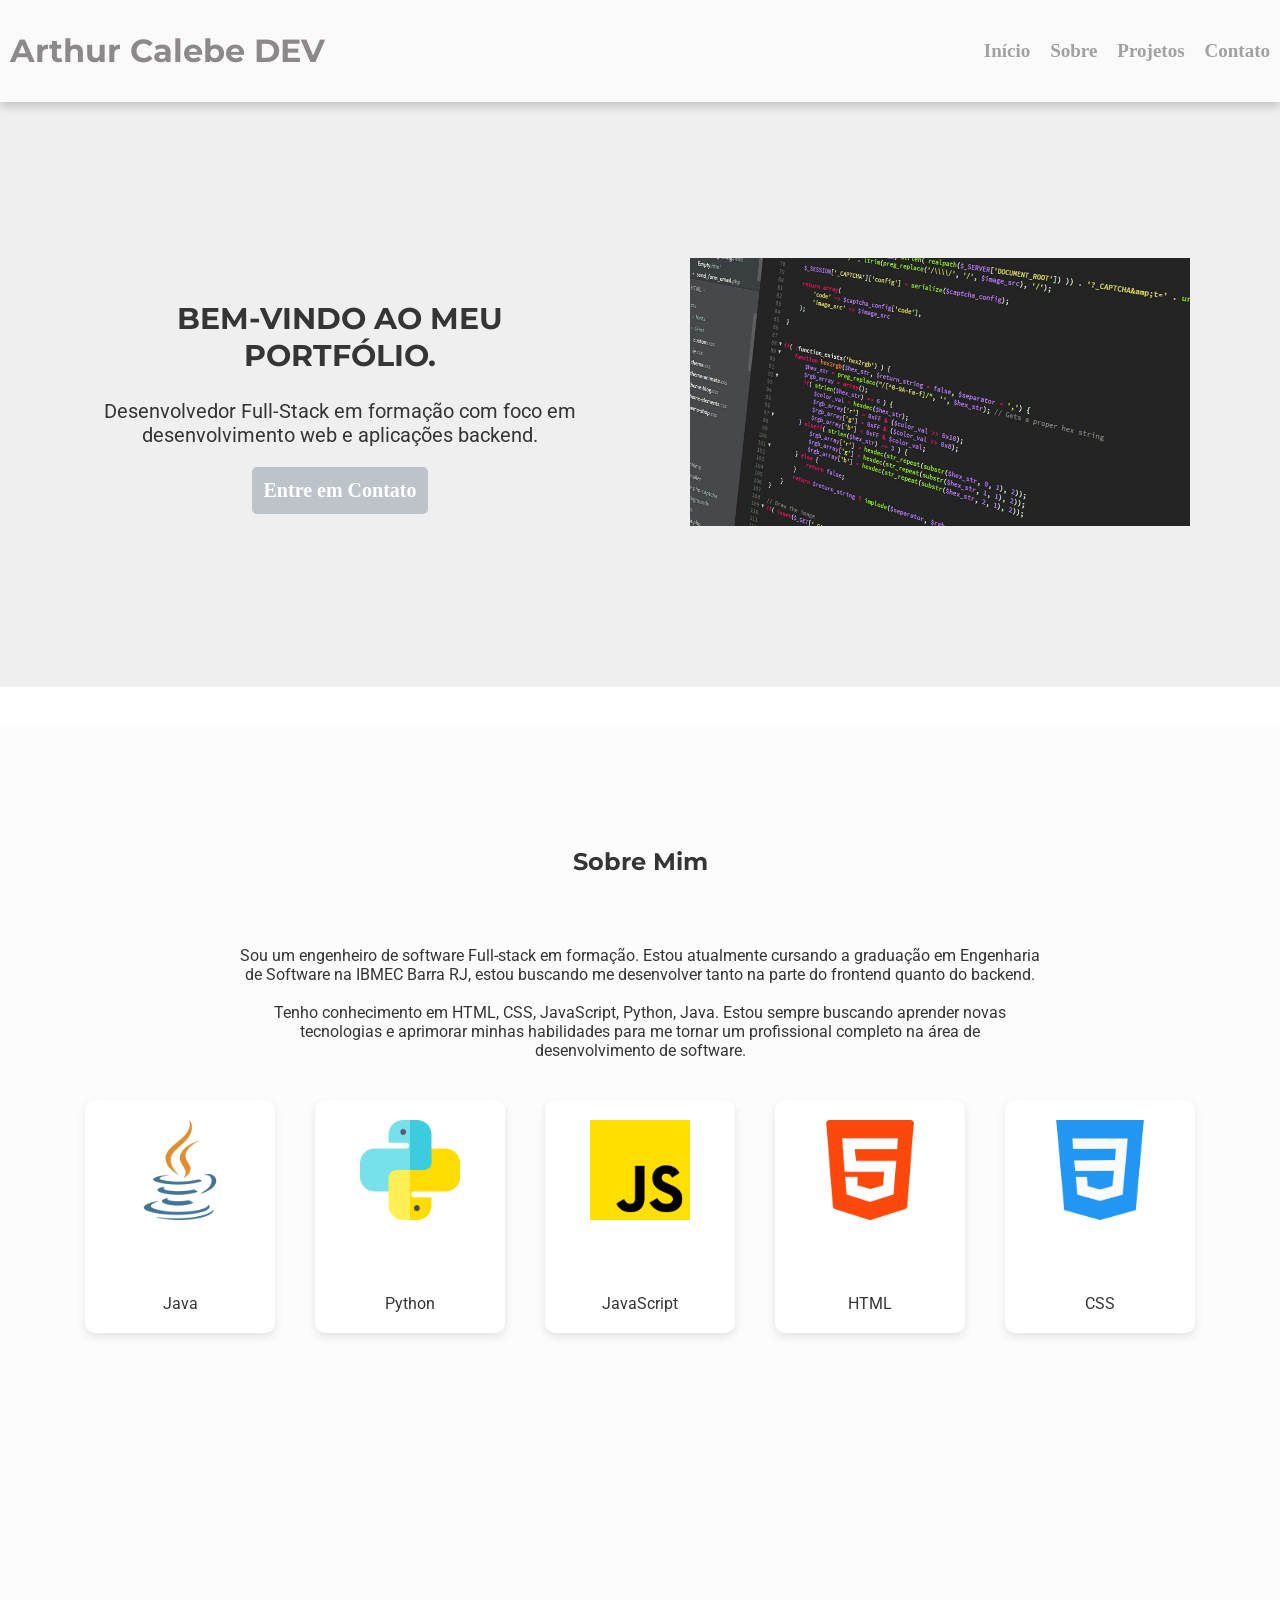
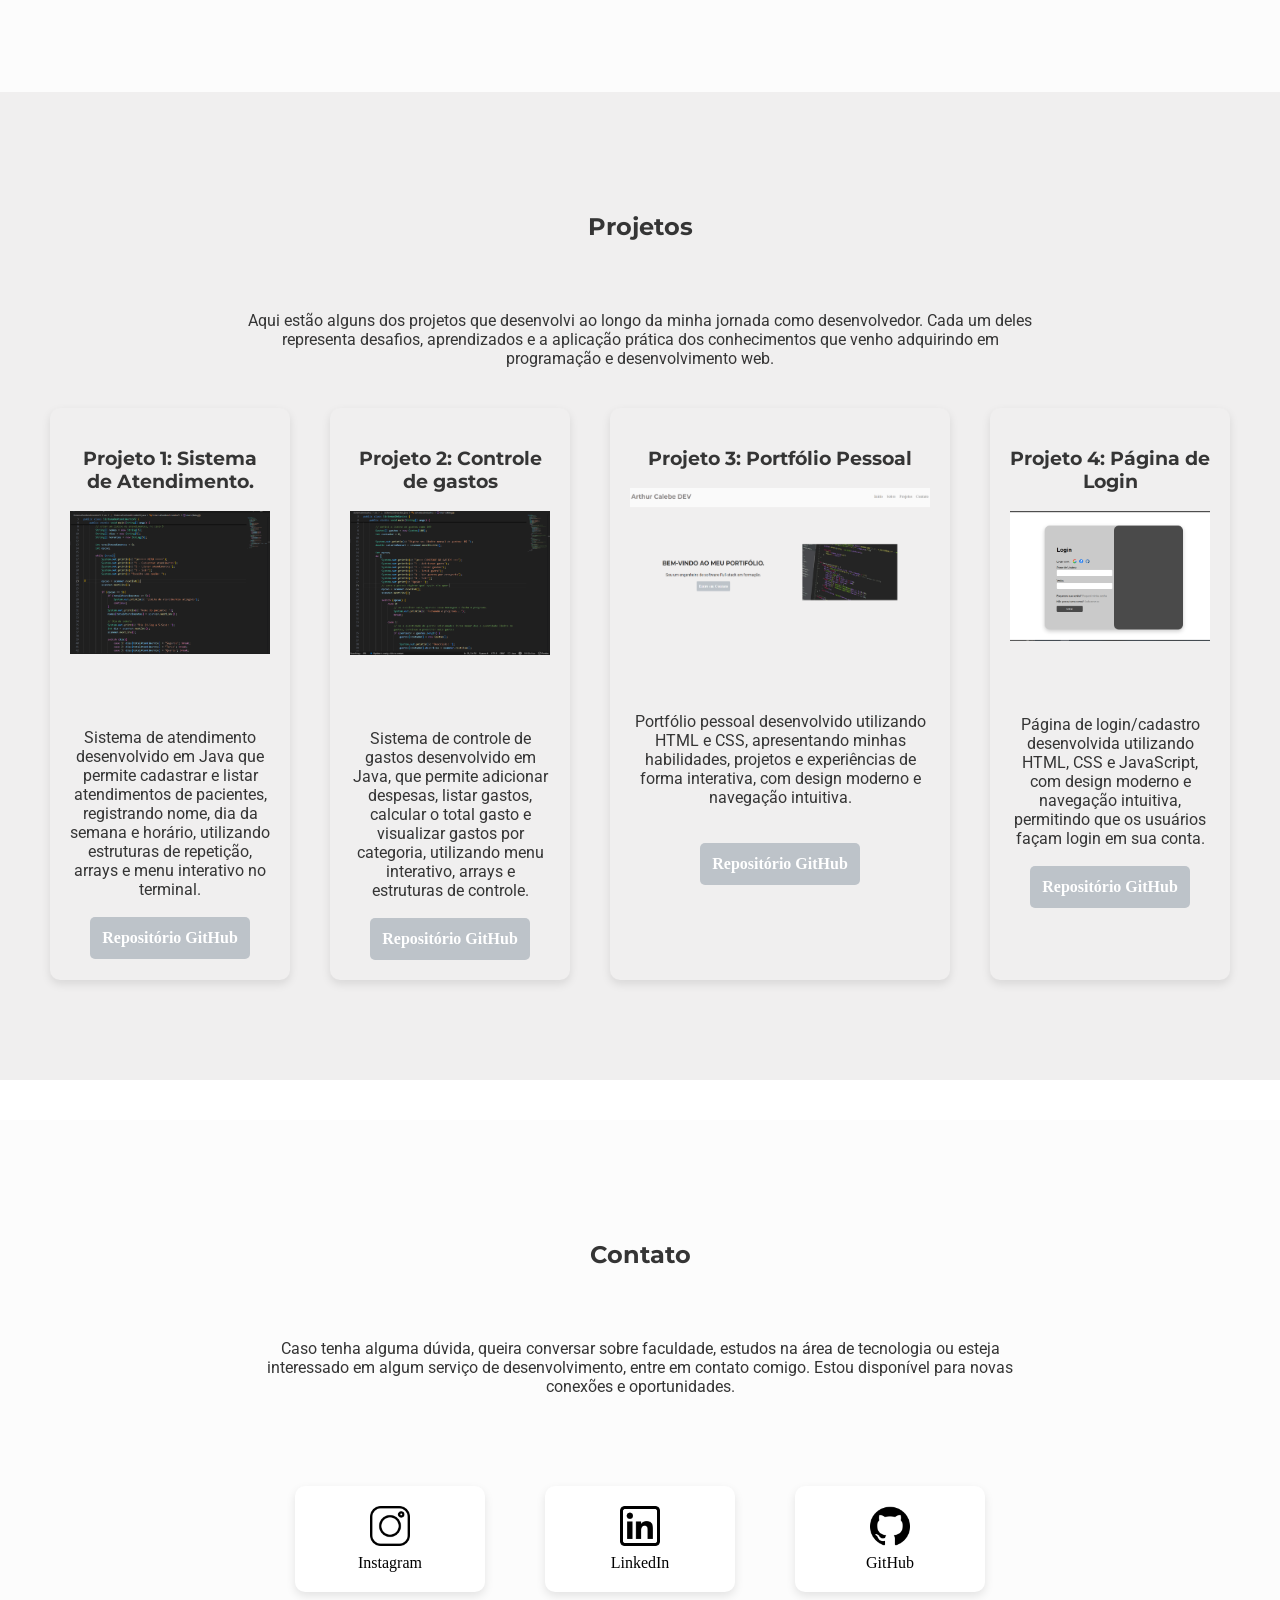
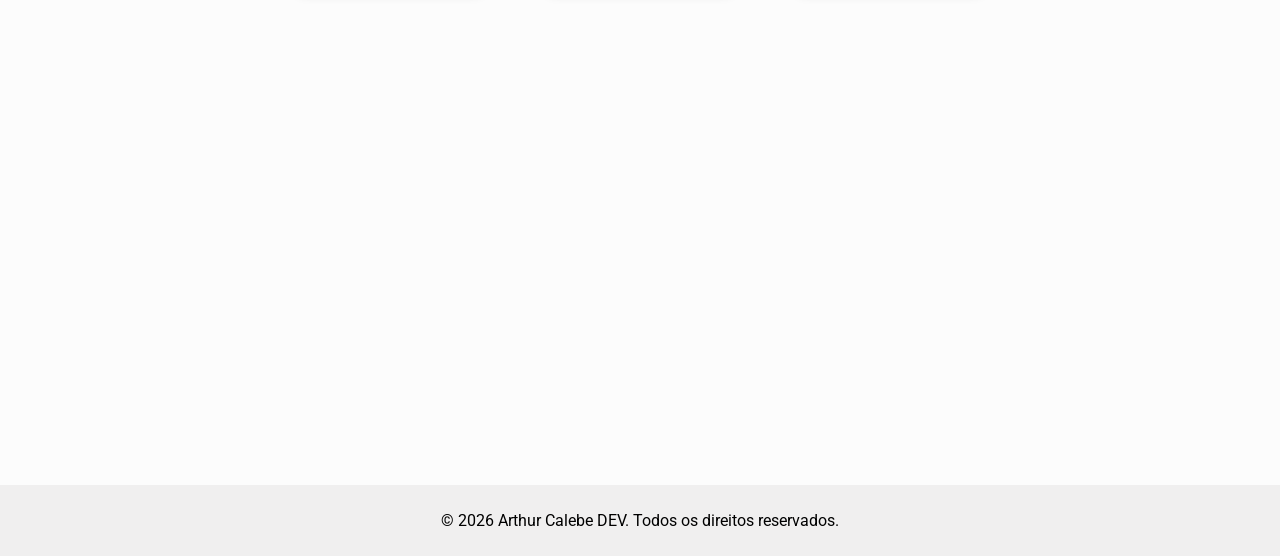
==== index.html @ b777a512 "Adicionando mais 1 projeto" ====
<!DOCTYPE html>
<html lang="pt-br">
<head>
    <meta charset="UTF-8">
    <meta name="viewport" content="width=device-width, initial-scale=1.0">
    <link rel="stylesheet" href="style.css">
    <title>Arthur Calebe DEV</title>
</head>
<body>
    
    <header>
        <h1>Arthur Calebe DEV</h1>
        <nav class="Links">
            <ul>
                <li><a href="#home">Início</a></li>
                <li><a href="#sobre">Sobre</a></li>
                <li><a href="#servicos">Projetos</a></li>
                <li><a href="#contato">Contato</a></li>
            </ul>
        </nav>
    </header>

    <section id="home">
        <div class="content">
            <h2>BEM-VINDO AO MEU PORTFÓLIO.</h2>
            <p>Desenvolvedor Full-Stack em formação com foco em desenvolvimento web e aplicações backend.</p>
            <a href="https://www.linkedin.com/in/arthur-calebe-a411b9319" class="btn" target="_blank">Entre em Contato</a>
        </div>

        <div class="img-home">
            <img src="img/pexels-pixabay-270348.jpg" alt="Alunos trabalhando em grupo de estudo" width="500">
        </div>
    </section>

    <section id="sobre">
        <h2>Sobre Mim</h2>
        <p>Sou um engenheiro de software Full-stack em formação. Estou atualmente cursando a graduação em Engenharia de Software na IBMEC Barra RJ, estou buscando me desenvolver tanto na parte do frontend quanto do backend.
            <br>
            <br>
            Tenho conhecimento em HTML, CSS, JavaScript, Python, Java. Estou sempre buscando aprender novas tecnologias e aprimorar minhas habilidades para me tornar um profissional completo na área de desenvolvimento de software.
        </p>
        <div class="tecnologias">
        <div class="Java">
            <img src="img/java.png" alt="Logo Java" width="100">
            <p>Java</p>
        </div>

        <div class="Python">
            <img src="img/python.png" alt="Logo Python" width="100">
            <p>Python</p>
        </div>

        <div class="JavaScript">
            <img src="img/js.png" alt="Logo JavaScript" width="100">
            <p>JavaScript</p>
        </div>

        <div class="html">
            <img src="img/html-5.png" alt="Logo HTML" width="100">
            <p>HTML</p>
        </div>

        <div class="css">
            <img src="img/css-3.png" alt="Logo CSS" width="100">
            <p>CSS</p>
        </div>
        </div>
    </section>

    <section id="servicos">
        <h2>Projetos</h2>
        <p>Aqui estão alguns dos projetos que desenvolvi ao longo da minha jornada como desenvolvedor. Cada um deles representa desafios, aprendizados e a aplicação prática dos conhecimentos que venho adquirindo em programação e desenvolvimento web.</p>
        <div id="projetos">

            <div class="atendimento">
                <h3>Projeto 1: Sistema de Atendimento.</h3>
                <img src="img/imgProjetos/SistemaDeAtendimentoV2.PNG" alt="Projeto 1" width="200">
                <p>Sistema de atendimento desenvolvido em Java que permite cadastrar e listar atendimentos de pacientes, registrando nome, dia da semana e horário, utilizando estruturas de repetição, arrays e menu interativo no terminal.</p>
                    <br>
                <a href="https://github.com/Arthur-Calebe/SistemaDeAtendimentoV2" class="btn" target="_blank">Repositório GitHub</a>
            </div>

            <div class="gerenciamento">
                <h3>Projeto 2: Controle de gastos</h3>
                <img src="img/imgProjetos/ControleDeGastos.PNG" alt="Projeto 2" width="200">
                <p>Sistema de controle de gastos desenvolvido em Java, que permite adicionar despesas, listar gastos, calcular o total gasto e visualizar gastos por categoria, utilizando menu interativo, arrays e estruturas de controle.</p>
                    <br>
                <a href="https://github.com/Arthur-Calebe/Sistema-de-Gastos" class="btn" target="_blank">Repositório GitHub</a>
            </div>

            <div class="portifolio">
                <h3>Projeto 3: Portfólio Pessoal</h3>
                <img src="img/imgProjetos/Portifolioimg.PNG" alt="Projeto 3" width="300" height="150">
                <br>
                <p>Portfólio pessoal desenvolvido utilizando HTML e CSS, apresentando minhas habilidades, projetos e experiências de forma interativa, com design moderno e navegação intuitiva.</p>
                    <br>
                    <br>
                <a href="https://github.com/Arthur-Calebe/Landingpage" class="btn" target="_blank">Repositório GitHub</a>
            </div>

            <div class="páginaLogin">
                <h3>Projeto 4: Página de Login</h3>
                <img src="img/imgProjetos/ProjetoLogin.PNG" alt="Projeto 4" width="200">
                <p>Página de login/cadastro desenvolvida utilizando HTML, CSS e JavaScript, com design moderno e navegação intuitiva, permitindo que os usuários façam login em sua conta.</p>
                    <br>
                <a href="https://github.com/Arthur-Calebe/TelaDeLogin" class="btn" target="_blank">Repositório GitHub</a>
            </div>
        </div>
    </section>

    <section id="contato">
        <h2>Contato</h2>
        <p>Caso tenha alguma dúvida, queira conversar sobre faculdade, estudos na área de tecnologia ou esteja interessado em algum serviço de desenvolvimento, entre em contato comigo. Estou disponível para novas conexões e oportunidades.</p>
        <div class="redes">
            <div class="caixa-insta">
                <a class="instagram" href="https://www.instagram.com/arthurcalebe__" target="_blank">
                <img src="img/instagram (1).png" alt="Instagram" width="40">
                <span>Instagram</span>
                </a>
            </div>
            <div class="caixa-linkedin">
                <a class="linkedin" href="https://www.linkedin.com/in/arthur-calebe-a411b9319" target="_blank">
                <img src="img/linkedin.png" alt="LinkedIn" width="40">
                <span>LinkedIn</span>
                </a>
            </div>
            <div class="caixa-github">
                <a class="github" href="https://www.github.com/arthur-calebe" target="_blank">
                <img src="img/github (1).png" alt="GitHub" width="40">
                <span>GitHub</span>
                </a>
            </div>
        </div>
    </section>

    <footer>
    <p>&copy; 2026 Arthur Calebe DEV. Todos os direitos reservados.</p>
    </footer>
</body>
</html>
---- style.css ----
@import url('https://fonts.googleapis.com/css2?family=Poetsen+One&family=Rakkas&family=Roboto:ital,wght@0,100..900;1,100..900&display=swap');

@import url('https://fonts.googleapis.com/css2?family=Montserrat:ital,wght@0,100..900;1,100..900&family=Poetsen+One&family=Rakkas&family=Roboto:ital,wght@0,100..900;1,100..900&display=swap');

h1, h2, h3 {
    font-family: 'Montserrat', sans-serif;
}

p {
    font-family: 'Roboto', sans-serif;
}

body{
    margin: 0px;
}

html{
scroll-behavior: smooth; /*faz com que sempre q você clique no link do nav a tela te leve de forma suave para a area*/
}

header{
    color: #8d8989;
    padding: 10px;
    background-color: rgb(250, 250, 250);

    display: flex;
    align-items: center;
    justify-content: space-between; /*Para deixar lado a lado*/
    box-shadow: 0px 4px 10px rgba(0,0,0,0.2);/*Sombra*/

    position: sticky; /* faz o header ficar "grudado" no topo*/
    top: 0; /*definir que ele fique colado no topo*/
    z-index: 1000;/*Garantir que ele fique por cima das outras coisas*/
}

.Links ul{
    list-style: none;
    display: flex;
    gap: 20px;
    
}

.Links a{
    text-decoration: none;
    color: #a1a1a1;
    font-weight: bold;
    font-size: 19px;
}

#home{
    font-size: 20px;
    color: #353535;
    background-color: #f0efef;
    padding-top: 5px;
    display: flex;
    flex-wrap: nowrap;
    text-align: center;
    justify-content: center;
    align-items: center;
    gap: 100px;
    min-height: 65vh;

    padding: 0 80px;
}

.content {
    max-width: 500px;
}

.btn{
    display: inline-block;
    background-color: #bdc3c9;
    color: white;
    padding: 12px;
    text-decoration: none;
    border-radius: 5px;
    font-weight: bold;
    
}

#sobre{
    color: #353535;
    justify-content: space-between;
    background-color: #fcfcfc;
    text-align: center;
    justify-content: center;
    align-items: center;
    margin-top: 40px;
    gap: 80px;
    padding: 100px 80px;
    min-height: 85vh;
}

#sobre p {
    max-width: 800px;
    margin: 0 auto;   /* centraliza o bloco */
    text-align: center;
    margin-top: 70px;
}

#servicos{
    color: #353535;
    justify-content: space-between;
    background-color: #f0efef;
    text-align: center;
    justify-content: center;
    align-items: center;
    gap: 80px;
    padding: 100px 80px;
    min-height: 85vh;
}

#servicos p {
    max-width: 800px;
    margin: 0 auto;   /* centraliza o bloco */
    text-align: center;
    margin-top: 70px;
}

#contato{
    color: #353535;
    justify-content: space-between;
    background-color: #fcfcfc;
    padding-top: 5px;
    margin-top: 40px;
    text-align: center;
    justify-content: center;
    align-items: center;
    gap: 80px;
    padding: 100px 80px;
    min-height: 85vh;
}

#contato p{
    max-width: 800px;
    margin: 0 auto;   /* centraliza o bloco */
    text-align: center;
    margin-top: 70px;
}

.redes{
    display: flex;
    gap: 60px;
    justify-content: center;
}

.redes a {
    display: flex;
    flex-direction: column;
    align-items: center;

    text-decoration: none;
    color: black;
}

.redes img{
    margin-bottom: 8px;
}

.caixa-insta, .caixa-linkedin, .caixa-github {
    background-color: white;
    padding: 20px;
    width: 150px;
    text-align: center;
    margin-top: 90px;
    border-radius: 10px;
    box-shadow: 0 4px 10px rgba(0,0,0,0.1);
}

.tecnologias{
    display: flex;
    justify-content: center;
    gap: 40px;
    flex-wrap: wrap;
    margin-top: 40px;
}

.Java, .css, .html, .Python, .JavaScript{
    background-color: white;
    padding: 20px;
    width: 150px;
    text-align: center;
    border-radius: 10px;
    box-shadow: 0 4px 10px rgba(0,0,0,0.1);
    transition: transform 0.3s ease, box-shadow 0.3s ease;
}

#projetos{
    display: flex;
    justify-content: center;
    gap: 40px;
    margin-top: 40px;
}

.gerenciamento, .portifolio, .atendimento, .páginaLogin{
    width: 350px;
    background: #f0efef;
    padding: 20px;
    border-radius: 10px;
    box-shadow: 0px 4px 10px rgba(0,0,0,0.1);
    text-align: center;
    transition: transform 0.3s ease, box-shadow 0.3s ease;
}

footer{
    background-color: #f0efef;
    text-align: center;
    padding-top: 10px;
    padding-bottom: 10px;
}

.atendimento:hover, .gerenciamento:hover, .portifolio:hover, .páginaLogin:hover{
    background-color: white;
    box-shadow: 0px 4px 10px rgba(0,0,0,0.5);
    transform: translateY(-10px);
}

.Java:hover, .css:hover, .html:hover, .Python:hover, .JavaScript:hover, .caixa-linkedin:hover, .caixa-github:hover{
    background-color: #ebebeb;
    box-shadow: 0px 4px 10px rgba(0,0,0,0.5);
    transform: translateY(-10px);
}

.caixa-insta:hover, .caixa-wpp:hover{
    background-color: #e4e4e4;
    box-shadow: 0px 4px 10px rgba(0,0,0,0.5);
}

.btn:hover{
    background-color: #353535;
    box-shadow: 0px 4px 10px rgba(0,0,0,0.5);
}

.Links a:hover{
    color: #353535;
}

.img-home:hover{
    box-shadow: 0px 4px 10px rgba(0,0,0,0.5);
}

/* RESPONSIVIDADE */
@media (max-width: 768px) {

    #home{
        flex-direction: column;
        gap: 40px;
        text-align: center;
        padding: 40px 20px;
        align-items: center;
    }

    .img-home{
        display: flex;
        justify-content: center;
    }

    .img-home img {
        width: 100%;
        max-width: 350px;
        height: auto;
    }

    #projetos{
        flex-direction: column;
        align-items: center;
    }

    .redes{
        flex-direction: column;
        align-items: center;
    }

    header{
        flex-direction: column;
        gap: 10px;
    }

}
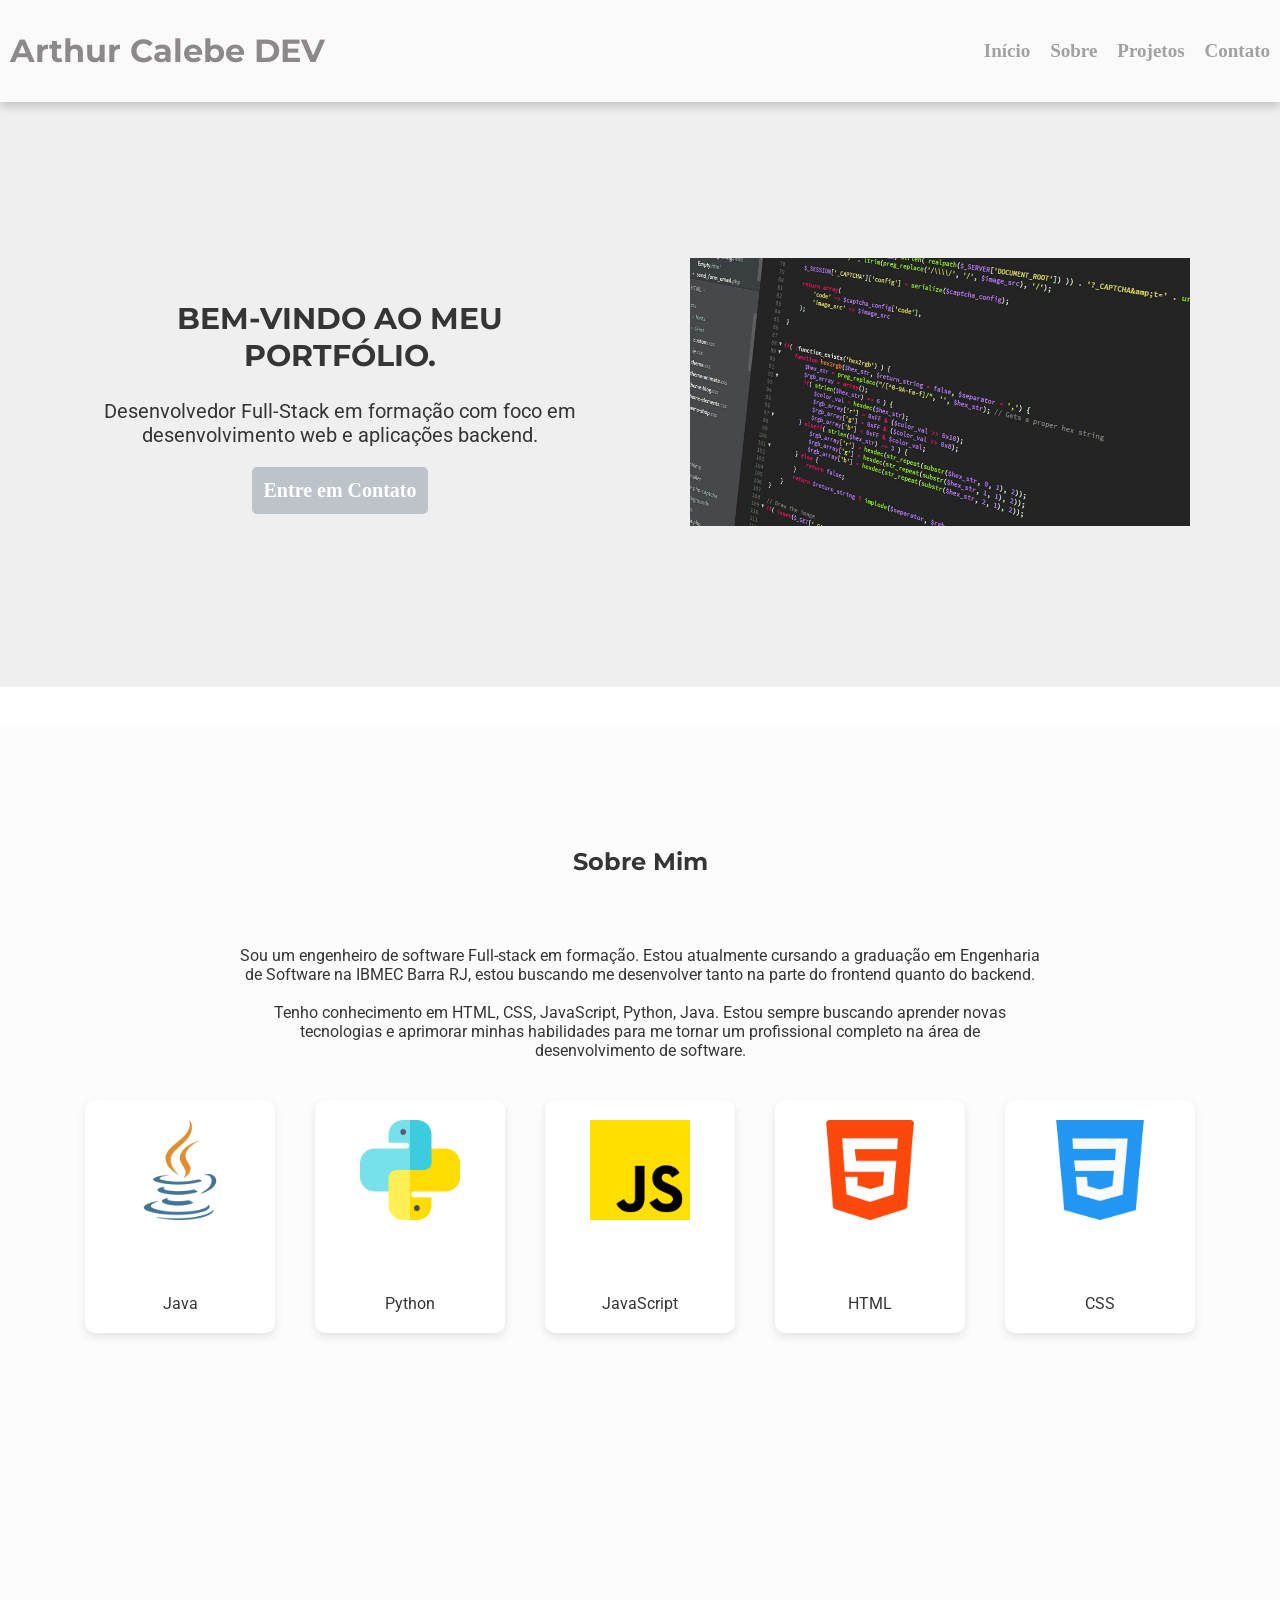
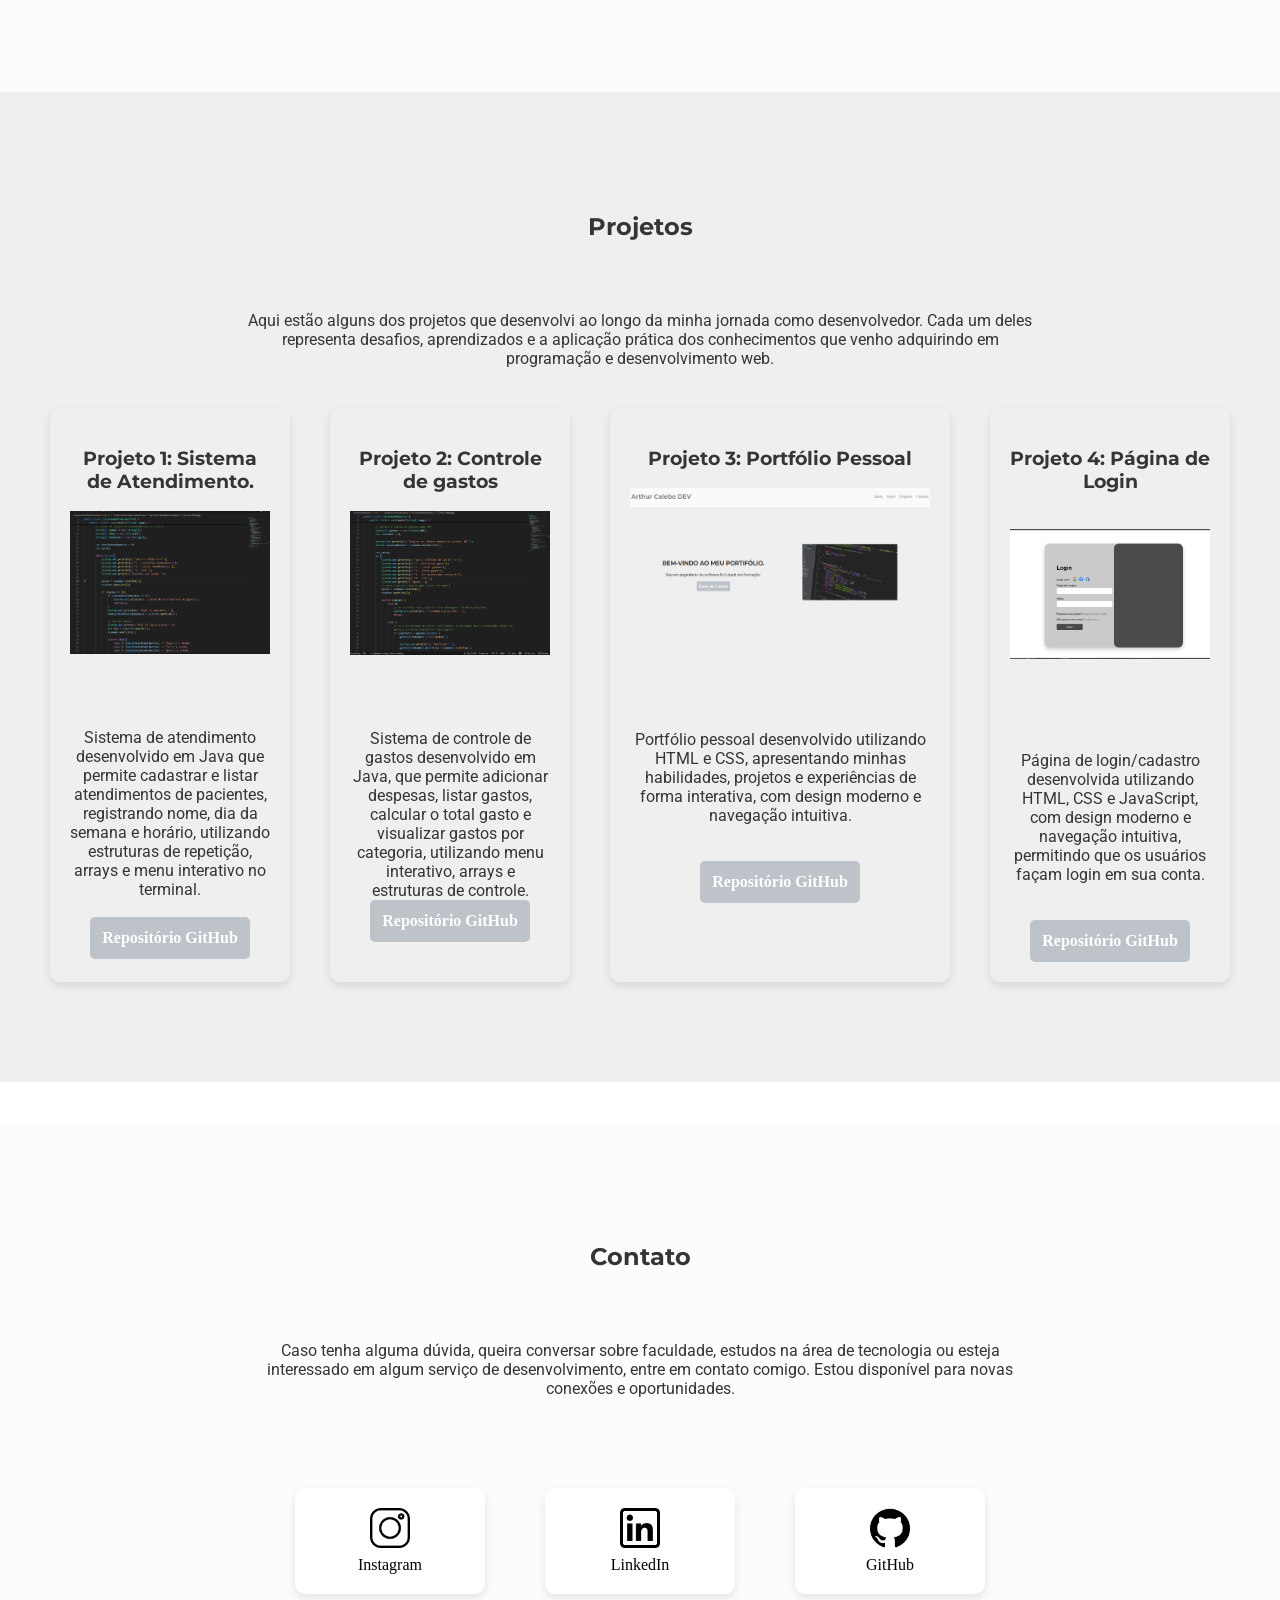
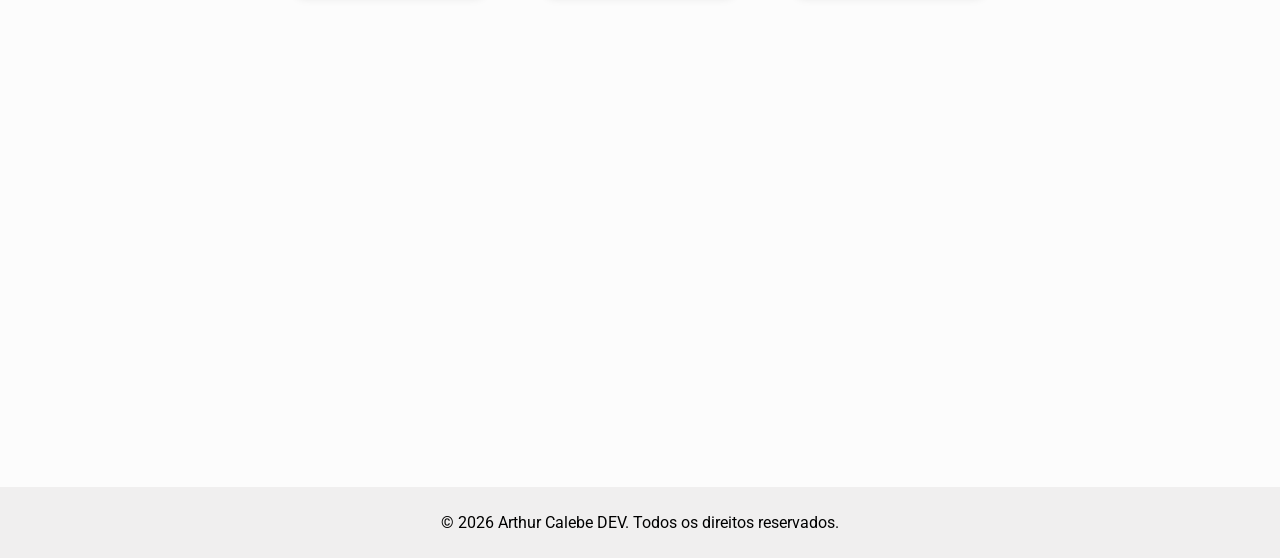
==== commit b466363e: "ajeitando altura dos botões do link para o GitHub" ====
--- a/index.html
+++ b/index.html
@@ -84,13 +84,13 @@
                 <h3>Projeto 2: Controle de gastos</h3>
                 <img src="img/imgProjetos/ControleDeGastos.PNG" alt="Projeto 2" width="200">
                 <p>Sistema de controle de gastos desenvolvido em Java, que permite adicionar despesas, listar gastos, calcular o total gasto e visualizar gastos por categoria, utilizando menu interativo, arrays e estruturas de controle.</p>
-                    <br>
                 <a href="https://github.com/Arthur-Calebe/Sistema-de-Gastos" class="btn" target="_blank">Repositório GitHub</a>
             </div>
 
             <div class="portifolio">
                 <h3>Projeto 3: Portfólio Pessoal</h3>
                 <img src="img/imgProjetos/Portifolioimg.PNG" alt="Projeto 3" width="300" height="150">
+                <br>
                 <br>
                 <p>Portfólio pessoal desenvolvido utilizando HTML e CSS, apresentando minhas habilidades, projetos e experiências de forma interativa, com design moderno e navegação intuitiva.</p>
                     <br>
@@ -100,8 +100,12 @@
 
             <div class="páginaLogin">
                 <h3>Projeto 4: Página de Login</h3>
+                <br>
                 <img src="img/imgProjetos/ProjetoLogin.PNG" alt="Projeto 4" width="200">
+                <br>
+                <br>
                 <p>Página de login/cadastro desenvolvida utilizando HTML, CSS e JavaScript, com design moderno e navegação intuitiva, permitindo que os usuários façam login em sua conta.</p>
+                    <br>
                     <br>
                 <a href="https://github.com/Arthur-Calebe/TelaDeLogin" class="btn" target="_blank">Repositório GitHub</a>
             </div>
--- a/style.css
+++ b/style.css
@@ -75,7 +75,7 @@
     text-decoration: none;
     border-radius: 5px;
     font-weight: bold;
-    
+    margin-top: auto;
 }
 
 #sobre{
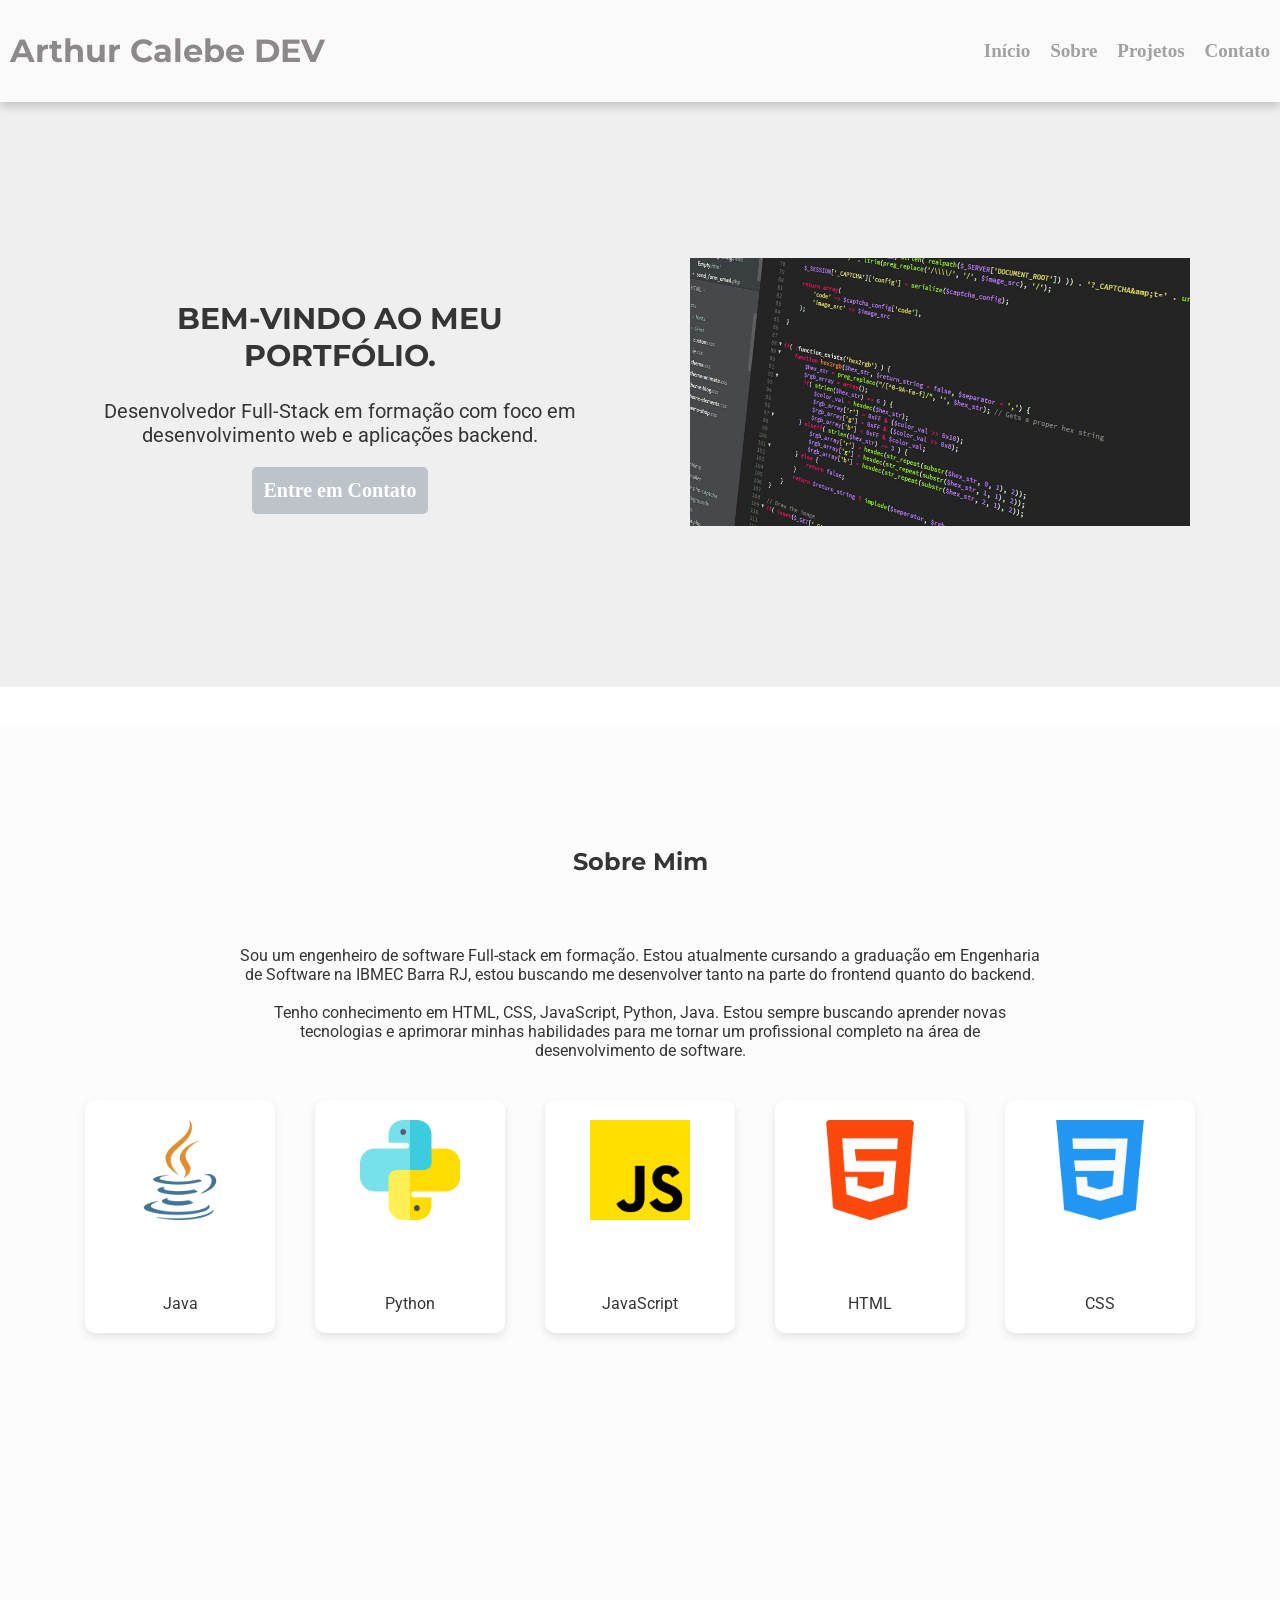
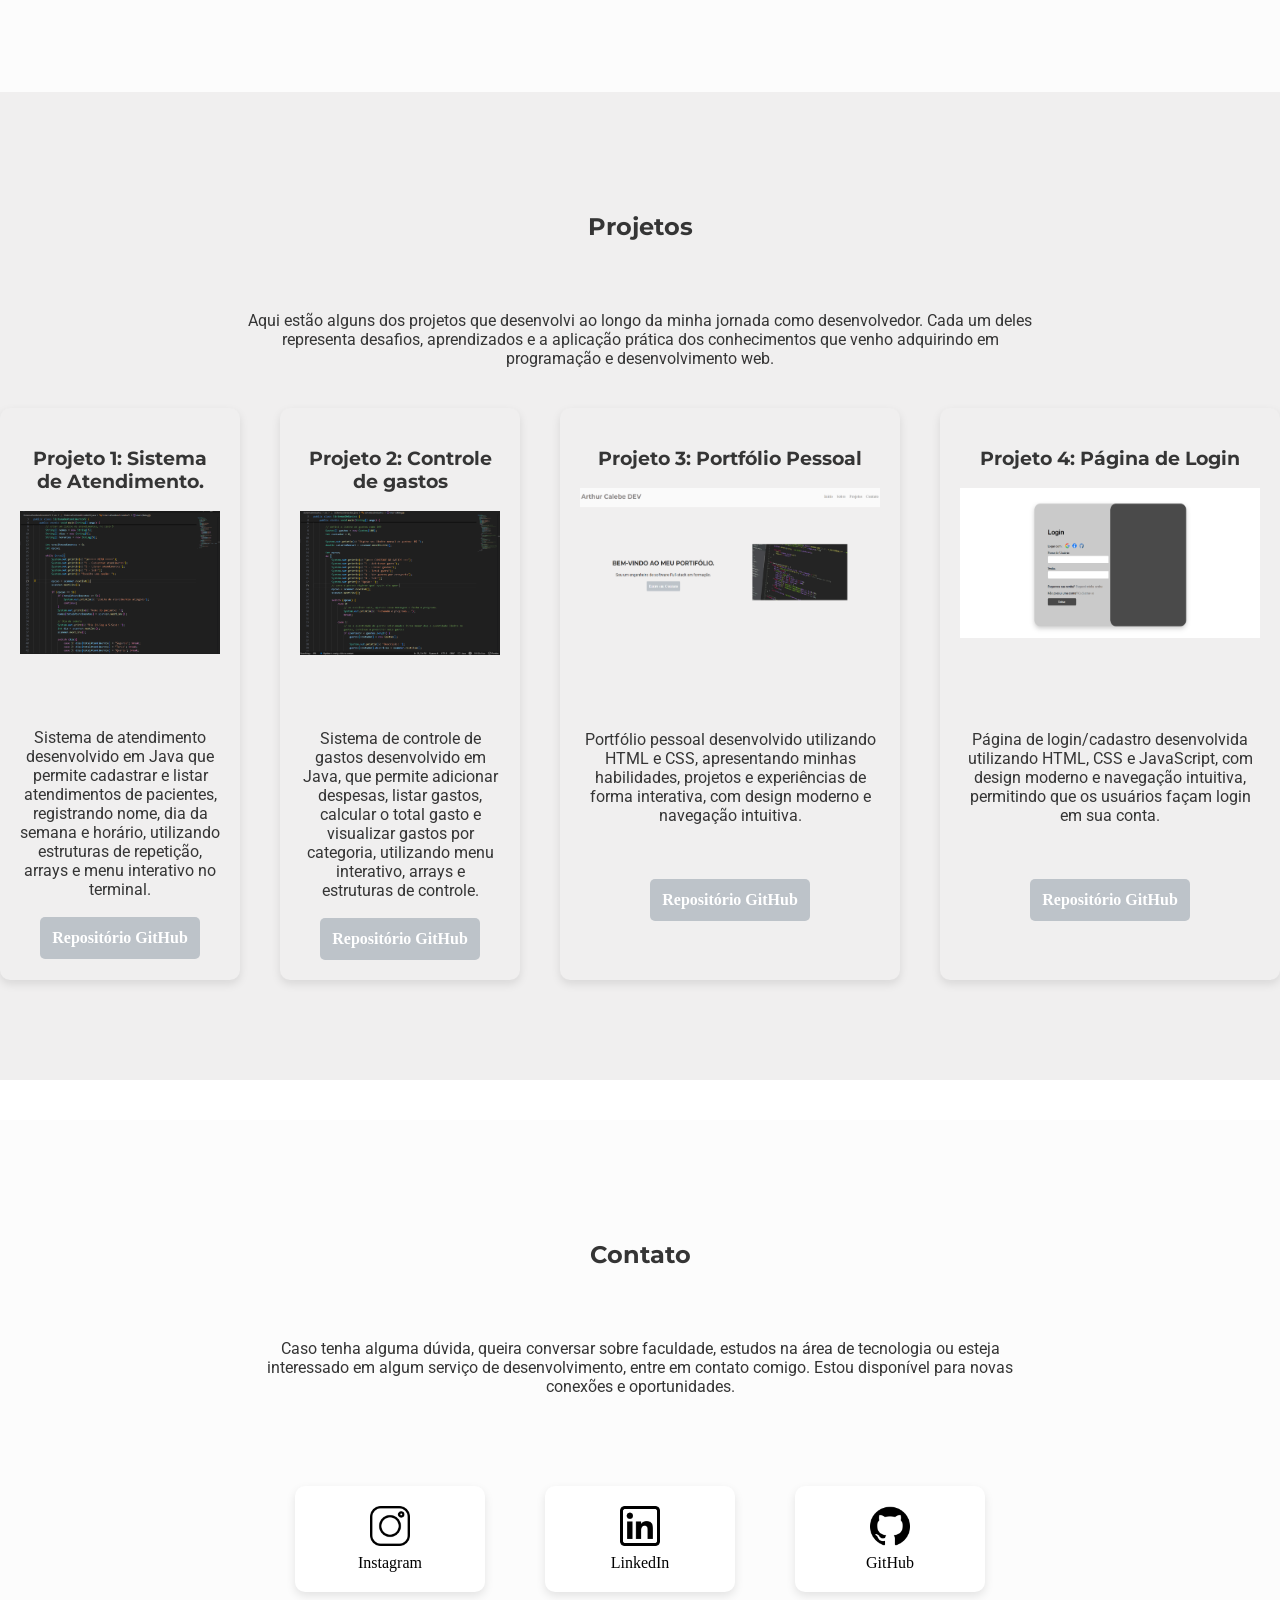
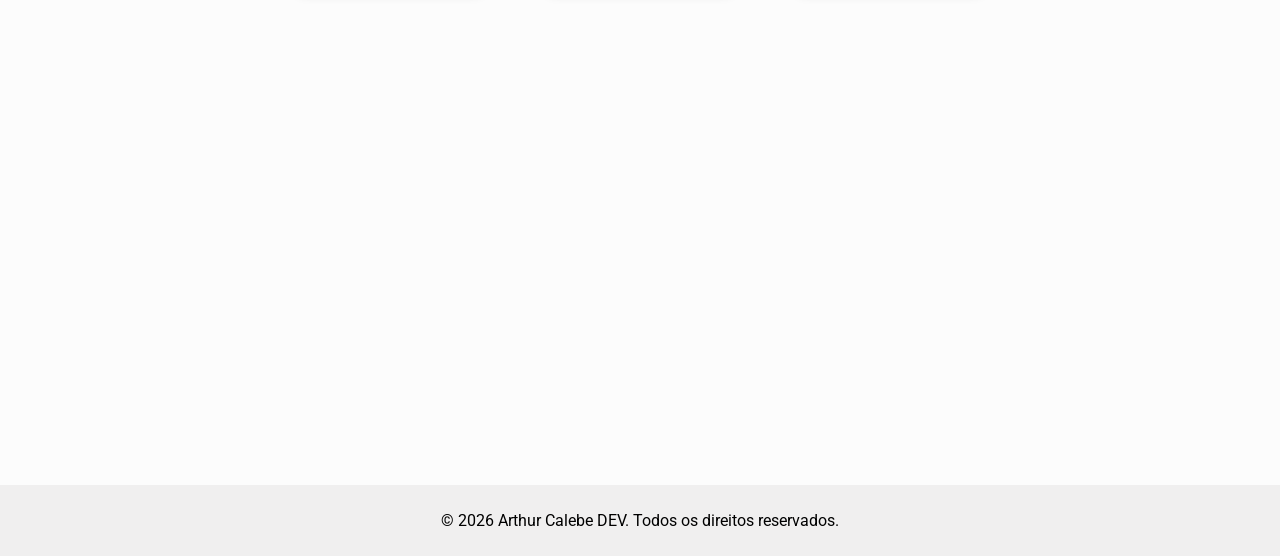
==== commit 60525b57: "Ajeitando o espaçamento dos botões" ====
--- a/index.html
+++ b/index.html
@@ -76,7 +76,7 @@
                 <h3>Projeto 1: Sistema de Atendimento.</h3>
                 <img src="img/imgProjetos/SistemaDeAtendimentoV2.PNG" alt="Projeto 1" width="200">
                 <p>Sistema de atendimento desenvolvido em Java que permite cadastrar e listar atendimentos de pacientes, registrando nome, dia da semana e horário, utilizando estruturas de repetição, arrays e menu interativo no terminal.</p>
-                    <br>
+                <br>
                 <a href="https://github.com/Arthur-Calebe/SistemaDeAtendimentoV2" class="btn" target="_blank">Repositório GitHub</a>
             </div>
 
@@ -84,7 +84,9 @@
                 <h3>Projeto 2: Controle de gastos</h3>
                 <img src="img/imgProjetos/ControleDeGastos.PNG" alt="Projeto 2" width="200">
                 <p>Sistema de controle de gastos desenvolvido em Java, que permite adicionar despesas, listar gastos, calcular o total gasto e visualizar gastos por categoria, utilizando menu interativo, arrays e estruturas de controle.</p>
-                <a href="https://github.com/Arthur-Calebe/Sistema-de-Gastos" class="btn" target="_blank">Repositório GitHub</a>
+                <br>
+                <a href="https://github.com/Arthur-Calebe/Sistema-de-Gastos" class="btn" 
+                target="_blank">Repositório GitHub</a>
             </div>
 
             <div class="portifolio">
@@ -93,20 +95,21 @@
                 <br>
                 <br>
                 <p>Portfólio pessoal desenvolvido utilizando HTML e CSS, apresentando minhas habilidades, projetos e experiências de forma interativa, com design moderno e navegação intuitiva.</p>
-                    <br>
-                    <br>
+                <br>
+                <br>
+                <br>
                 <a href="https://github.com/Arthur-Calebe/Landingpage" class="btn" target="_blank">Repositório GitHub</a>
             </div>
 
             <div class="páginaLogin">
                 <h3>Projeto 4: Página de Login</h3>
-                <br>
-                <img src="img/imgProjetos/ProjetoLogin.PNG" alt="Projeto 4" width="200">
+                <img src="img/imgProjetos/ProjetoLogin.PNG" alt="Projeto 4" width="300" height="150">
                 <br>
                 <br>
                 <p>Página de login/cadastro desenvolvida utilizando HTML, CSS e JavaScript, com design moderno e navegação intuitiva, permitindo que os usuários façam login em sua conta.</p>
-                    <br>
-                    <br>
+                <br>
+                <br>
+                <br>
                 <a href="https://github.com/Arthur-Calebe/TelaDeLogin" class="btn" target="_blank">Repositório GitHub</a>
             </div>
         </div>
--- a/style.css
+++ b/style.css
@@ -75,7 +75,6 @@
     text-decoration: none;
     border-radius: 5px;
     font-weight: bold;
-    margin-top: auto;
 }
 
 #sobre{
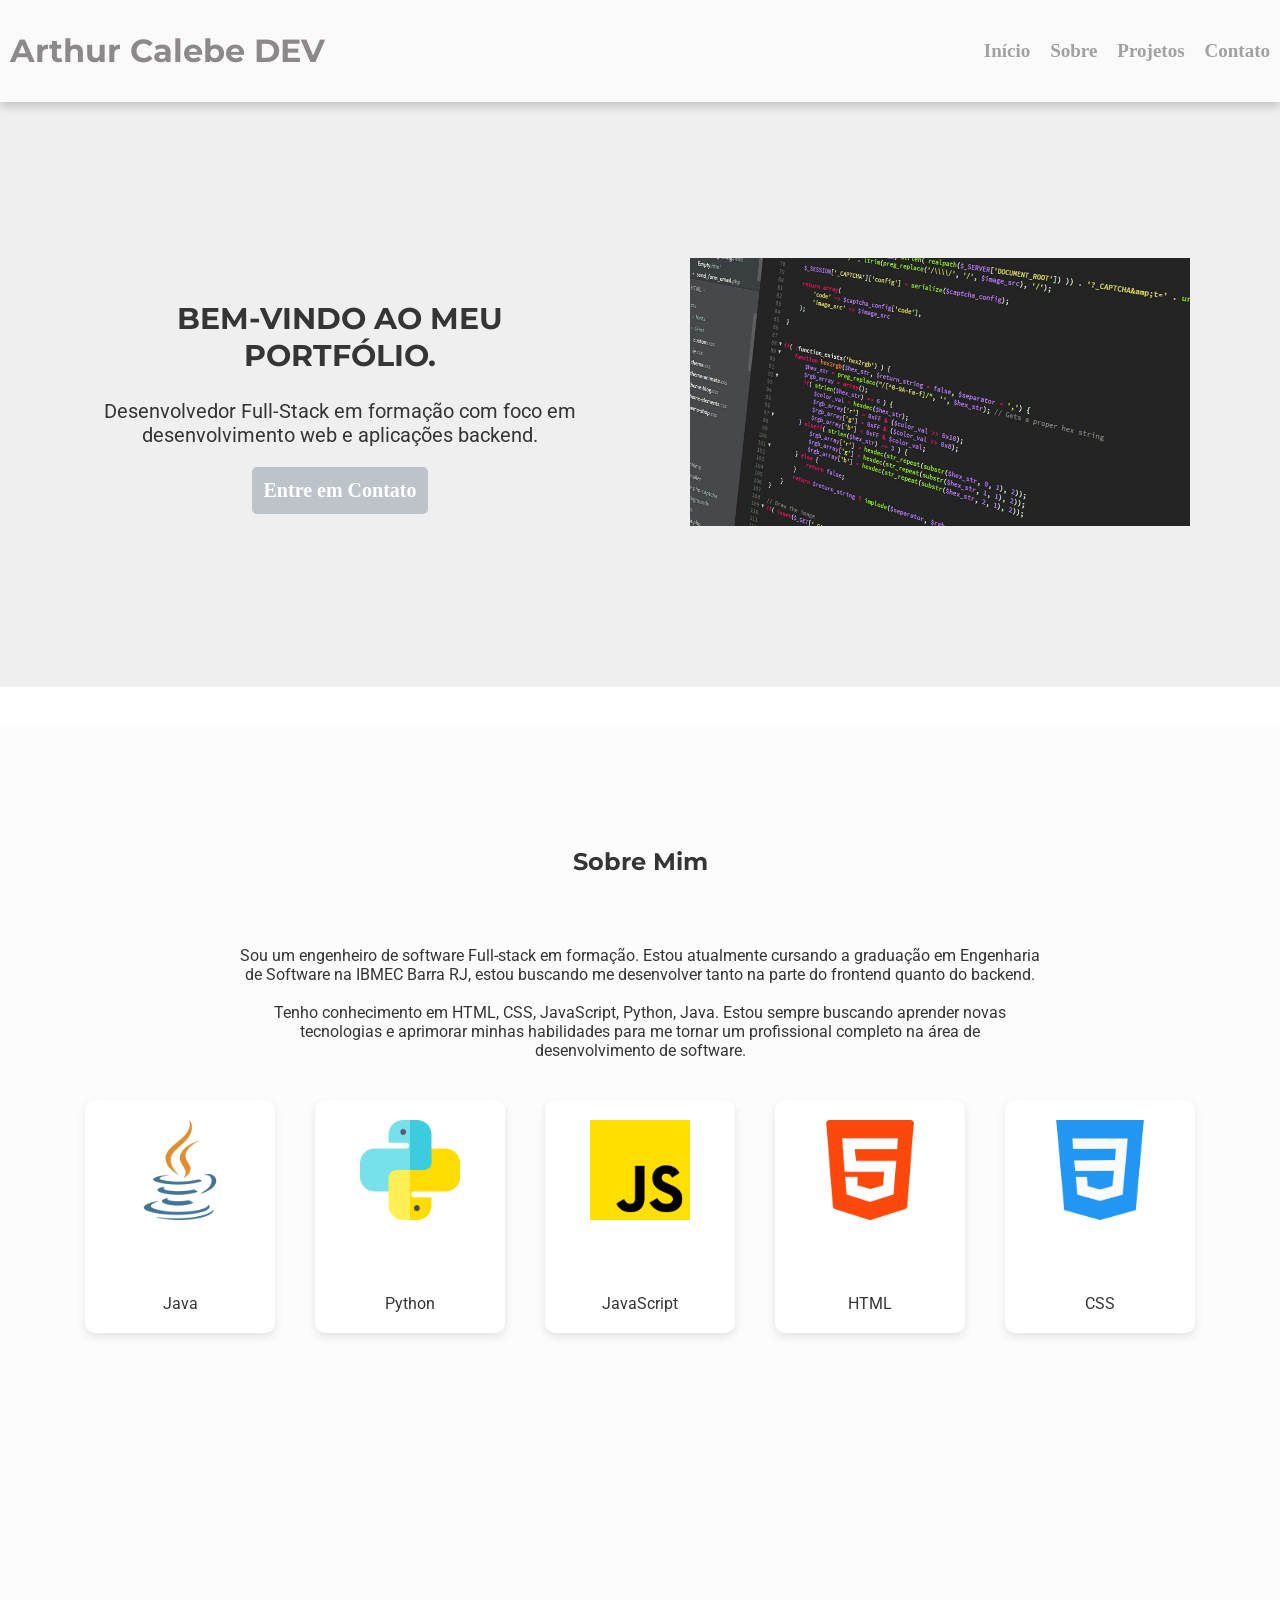
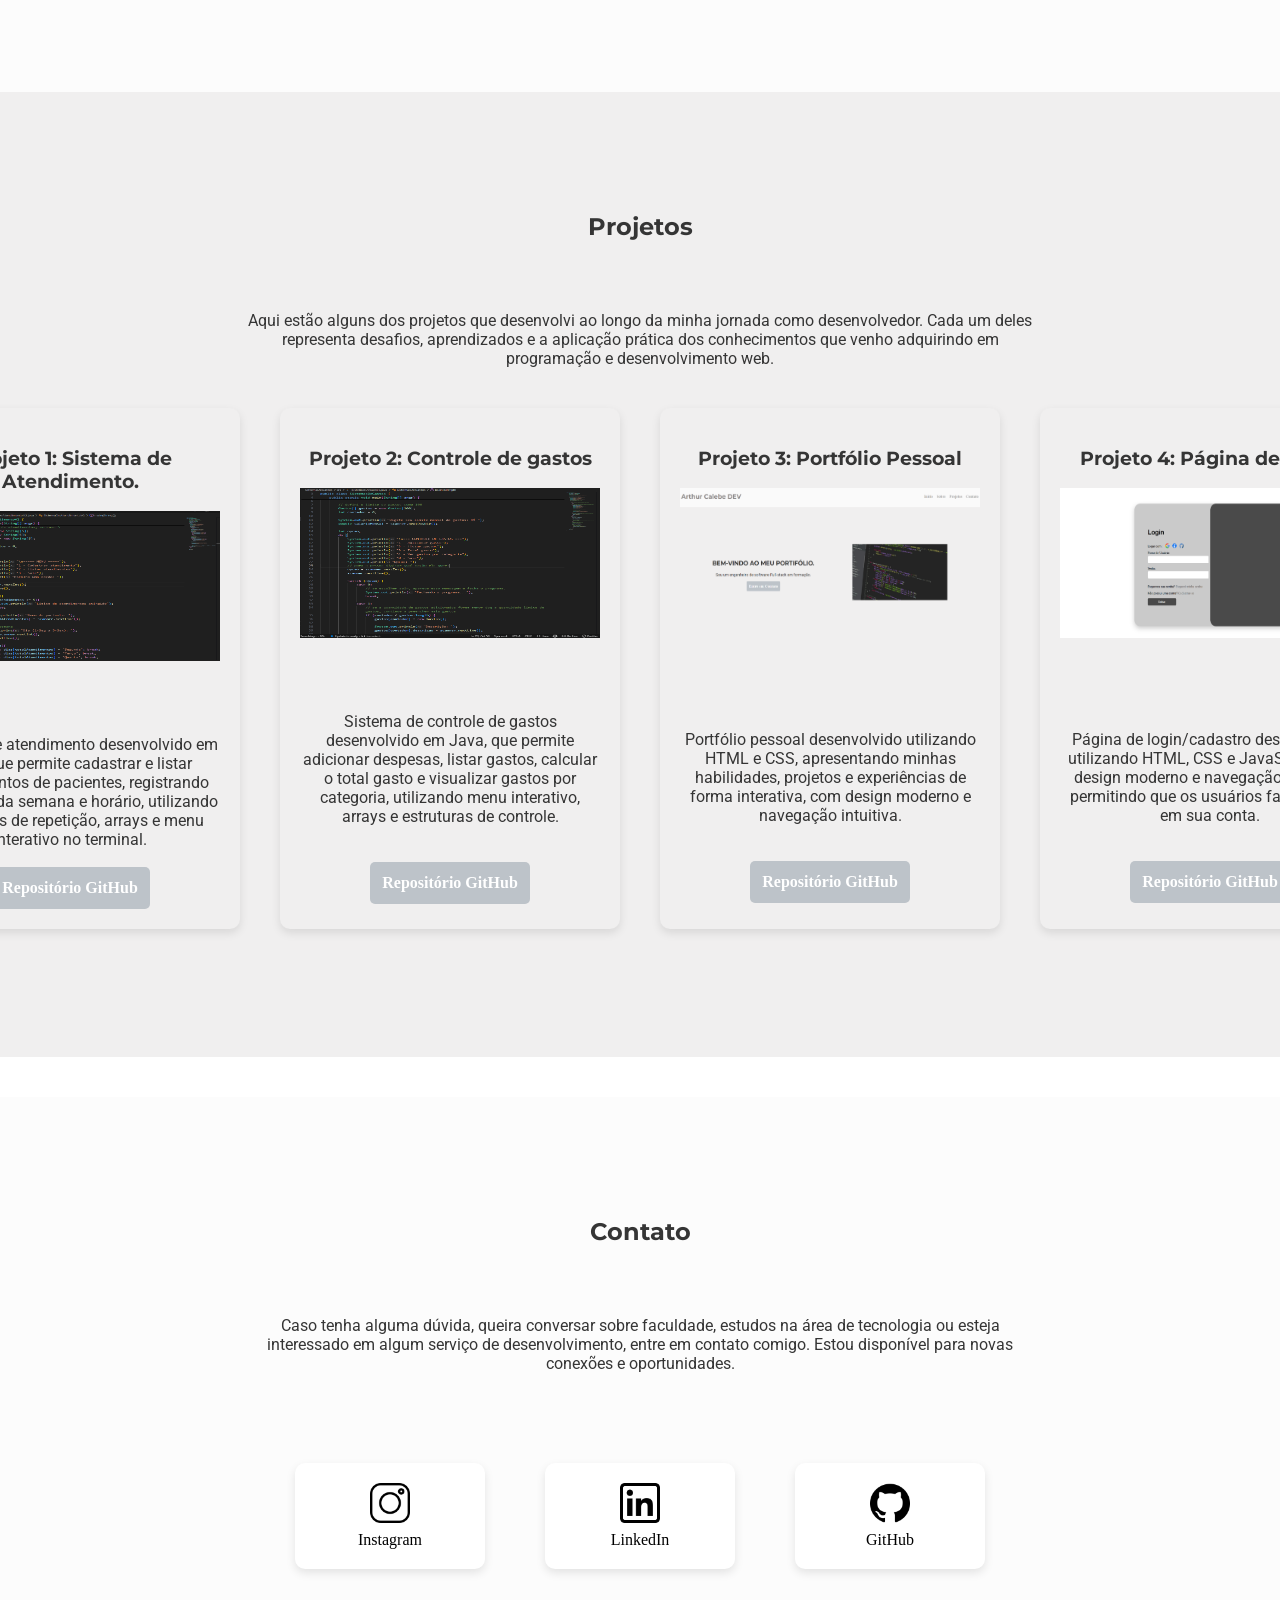
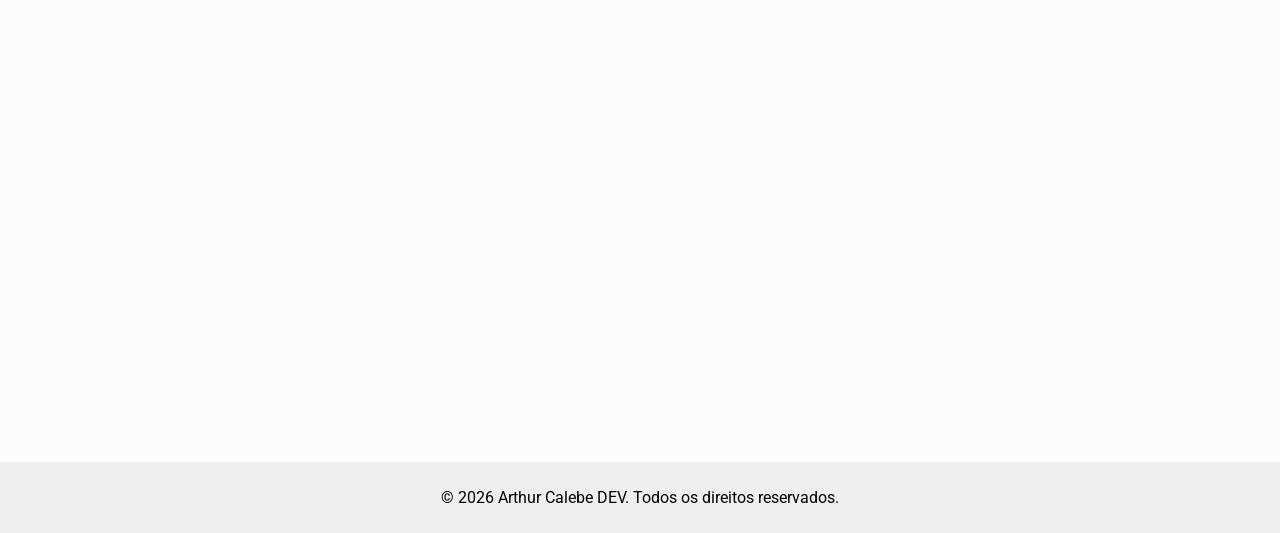
==== commit d3e49564: "Igualando as Div's" ====
--- a/index.html
+++ b/index.html
@@ -74,7 +74,7 @@
 
             <div class="atendimento">
                 <h3>Projeto 1: Sistema de Atendimento.</h3>
-                <img src="img/imgProjetos/SistemaDeAtendimentoV2.PNG" alt="Projeto 1" width="200">
+                <img src="img/imgProjetos/SistemaDeAtendimentoV2.PNG" alt="Projeto 1" width="300" height="150">
                 <p>Sistema de atendimento desenvolvido em Java que permite cadastrar e listar atendimentos de pacientes, registrando nome, dia da semana e horário, utilizando estruturas de repetição, arrays e menu interativo no terminal.</p>
                 <br>
                 <a href="https://github.com/Arthur-Calebe/SistemaDeAtendimentoV2" class="btn" target="_blank">Repositório GitHub</a>
@@ -82,8 +82,9 @@
 
             <div class="gerenciamento">
                 <h3>Projeto 2: Controle de gastos</h3>
-                <img src="img/imgProjetos/ControleDeGastos.PNG" alt="Projeto 2" width="200">
+                <img src="img/imgProjetos/ControleDeGastos.PNG" alt="Projeto 2" width="300" height="150">
                 <p>Sistema de controle de gastos desenvolvido em Java, que permite adicionar despesas, listar gastos, calcular o total gasto e visualizar gastos por categoria, utilizando menu interativo, arrays e estruturas de controle.</p>
+                <br>
                 <br>
                 <a href="https://github.com/Arthur-Calebe/Sistema-de-Gastos" class="btn" 
                 target="_blank">Repositório GitHub</a>
@@ -97,7 +98,6 @@
                 <p>Portfólio pessoal desenvolvido utilizando HTML e CSS, apresentando minhas habilidades, projetos e experiências de forma interativa, com design moderno e navegação intuitiva.</p>
                 <br>
                 <br>
-                <br>
                 <a href="https://github.com/Arthur-Calebe/Landingpage" class="btn" target="_blank">Repositório GitHub</a>
             </div>
 
@@ -107,7 +107,6 @@
                 <br>
                 <br>
                 <p>Página de login/cadastro desenvolvida utilizando HTML, CSS e JavaScript, com design moderno e navegação intuitiva, permitindo que os usuários façam login em sua conta.</p>
-                <br>
                 <br>
                 <br>
                 <a href="https://github.com/Arthur-Calebe/TelaDeLogin" class="btn" target="_blank">Repositório GitHub</a>
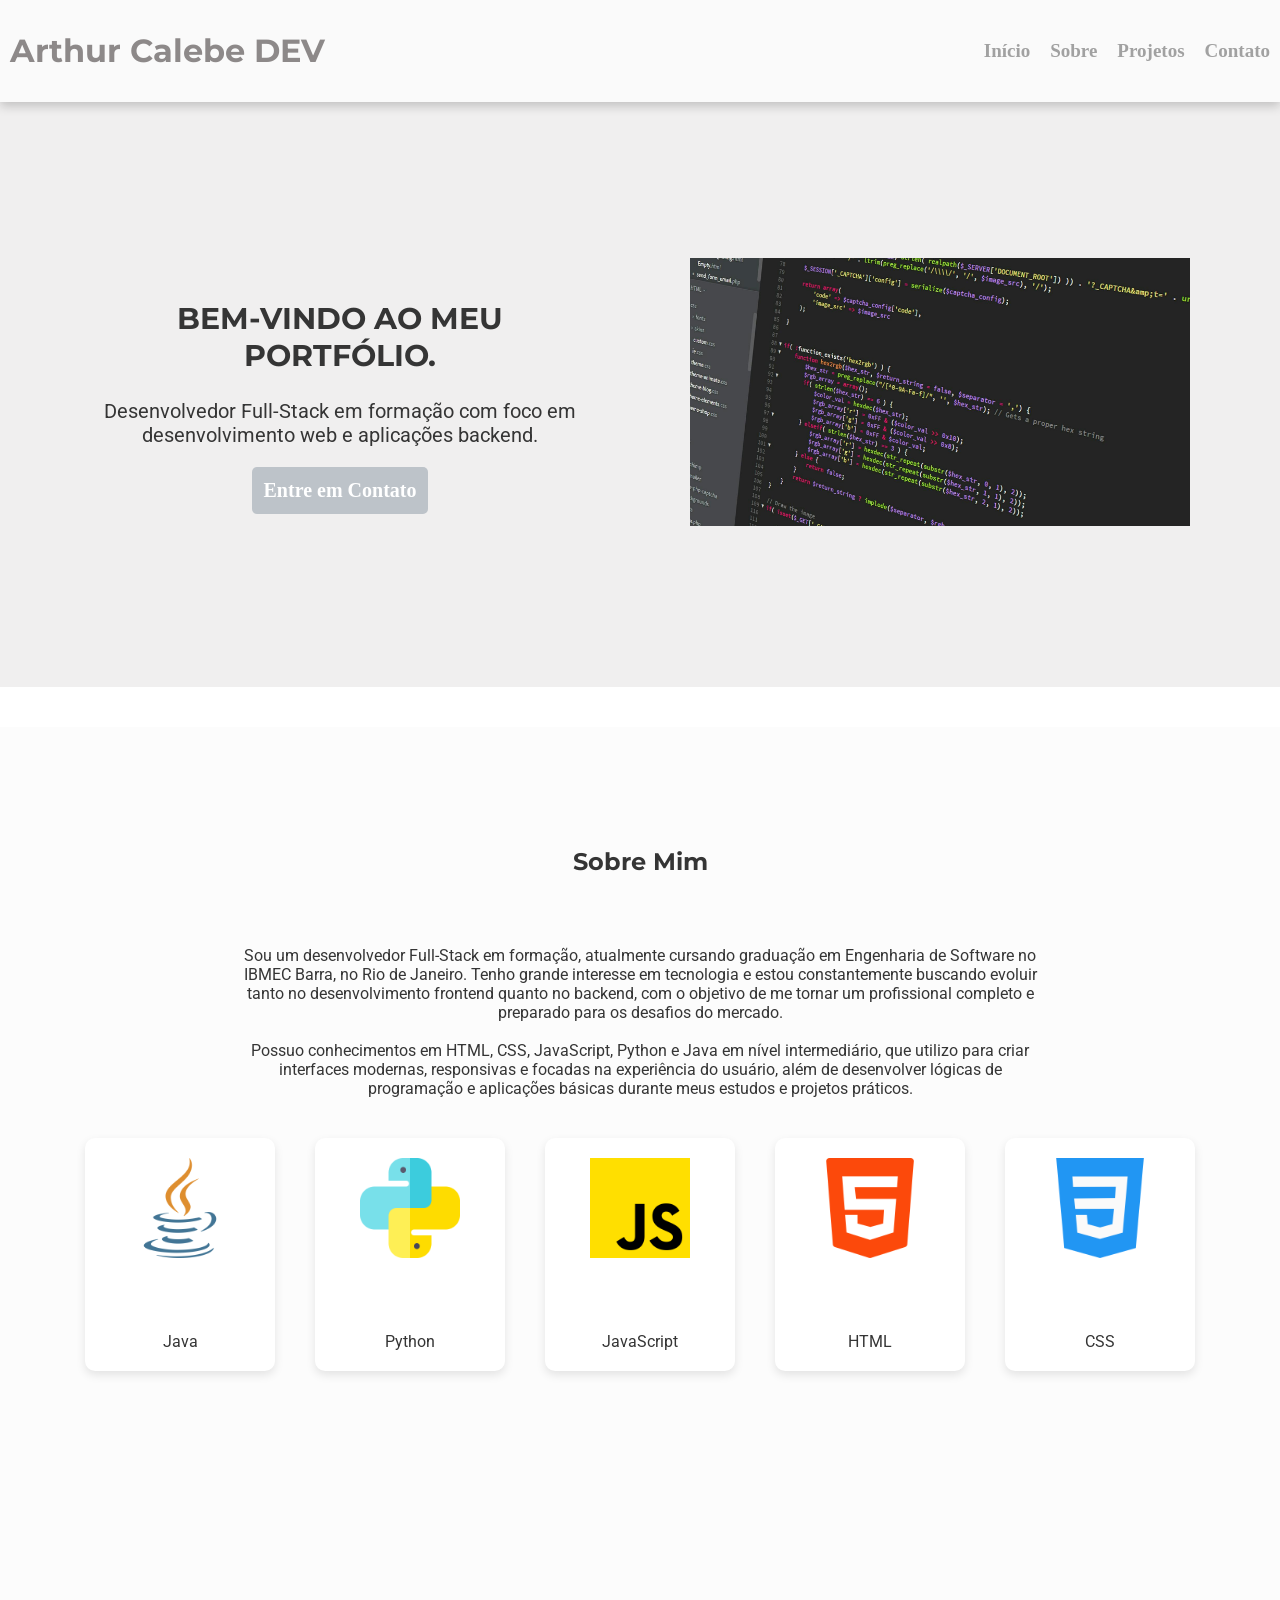
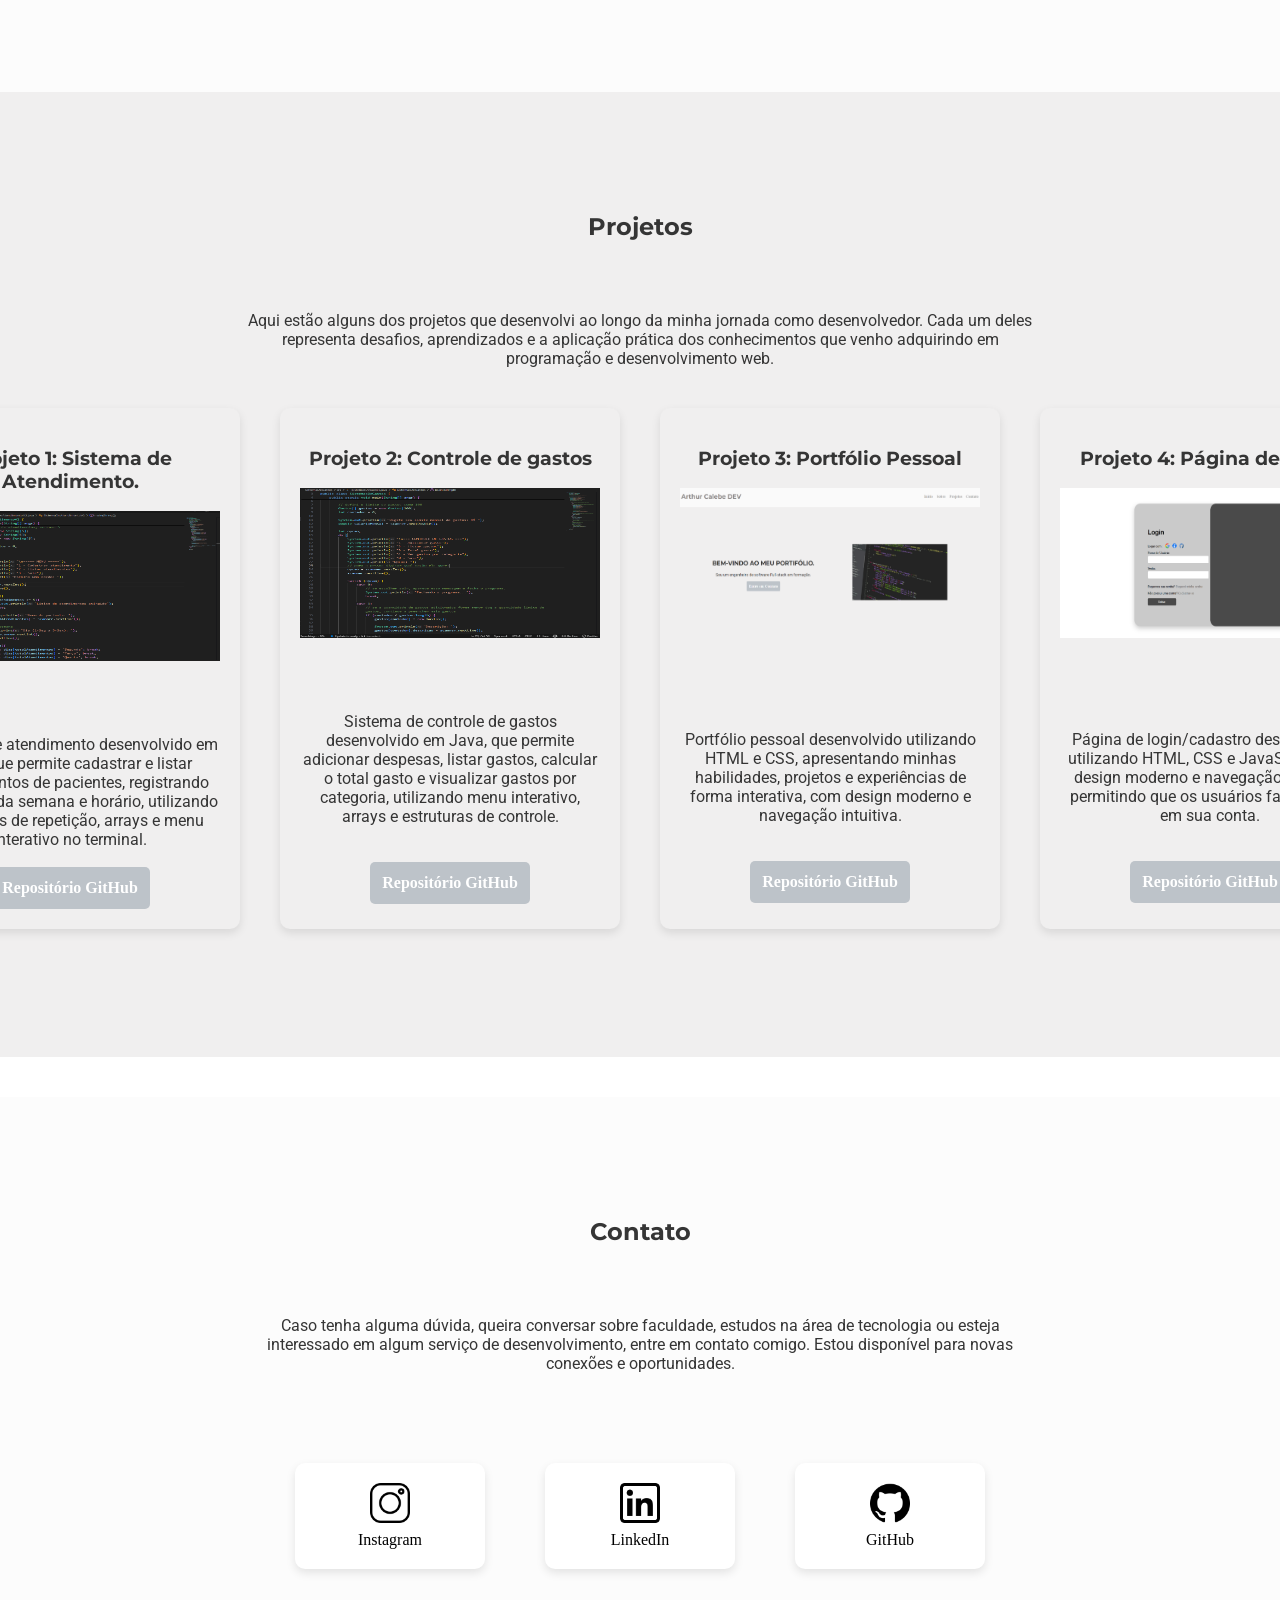
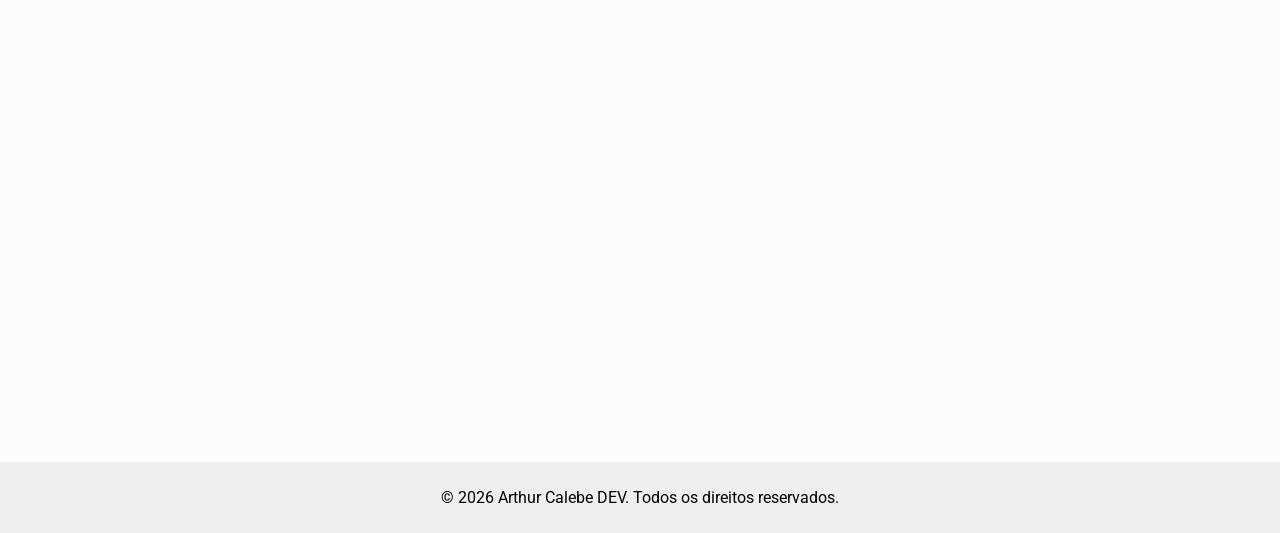
==== commit 2158b056: "Mudando a parte do sobre mim e melhorando o README" ====
--- a/index.html
+++ b/index.html
@@ -34,10 +34,10 @@
 
     <section id="sobre">
         <h2>Sobre Mim</h2>
-        <p>Sou um engenheiro de software Full-stack em formação. Estou atualmente cursando a graduação em Engenharia de Software na IBMEC Barra RJ, estou buscando me desenvolver tanto na parte do frontend quanto do backend.
+        <p>Sou um desenvolvedor Full-Stack em formação, atualmente cursando graduação em Engenharia de Software no IBMEC Barra, no Rio de Janeiro. Tenho grande interesse em tecnologia e estou constantemente buscando evoluir tanto no desenvolvimento frontend quanto no backend, com o objetivo de me tornar um profissional completo e preparado para os desafios do mercado.
             <br>
             <br>
-            Tenho conhecimento em HTML, CSS, JavaScript, Python, Java. Estou sempre buscando aprender novas tecnologias e aprimorar minhas habilidades para me tornar um profissional completo na área de desenvolvimento de software.
+        Possuo conhecimentos em HTML, CSS, JavaScript, Python e Java em nível intermediário, que utilizo para criar interfaces modernas, responsivas e focadas na experiência do usuário, além de desenvolver lógicas de programação e aplicações básicas durante meus estudos e projetos práticos.
         </p>
         <div class="tecnologias">
         <div class="Java">
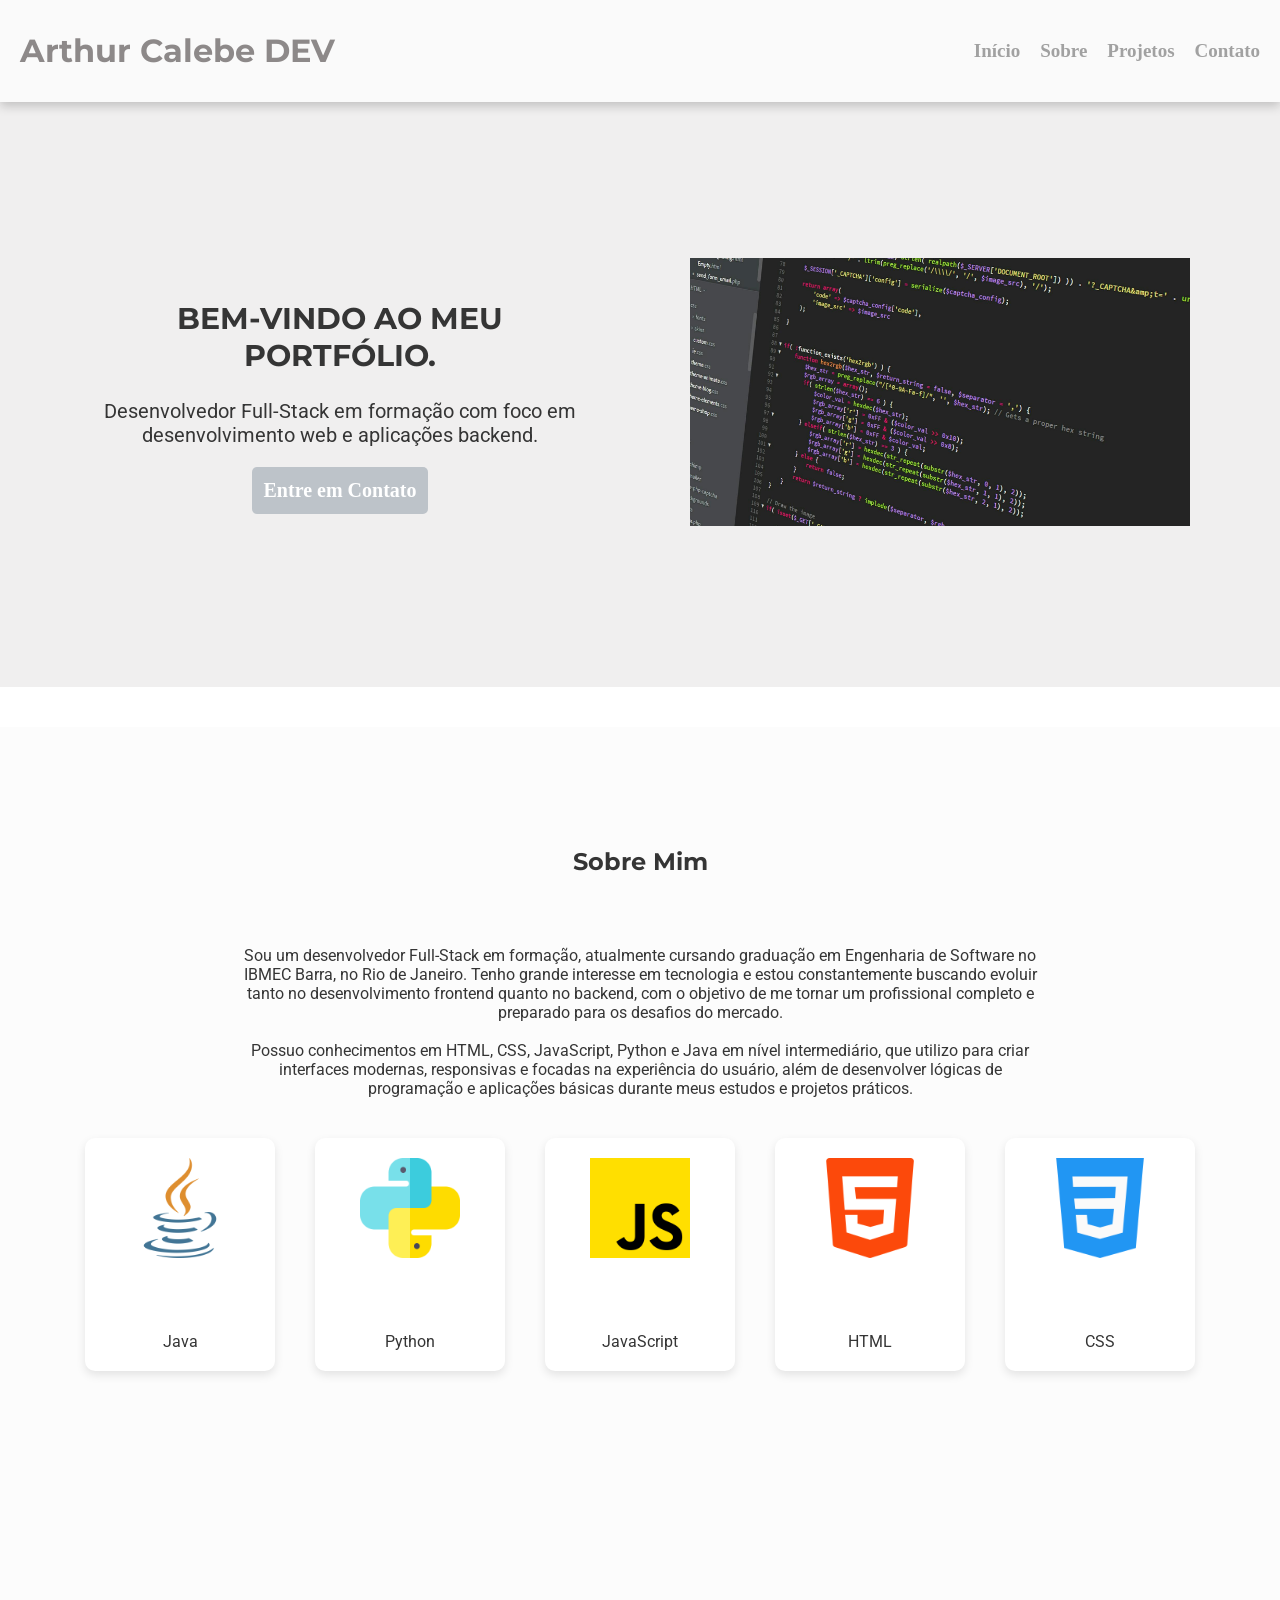
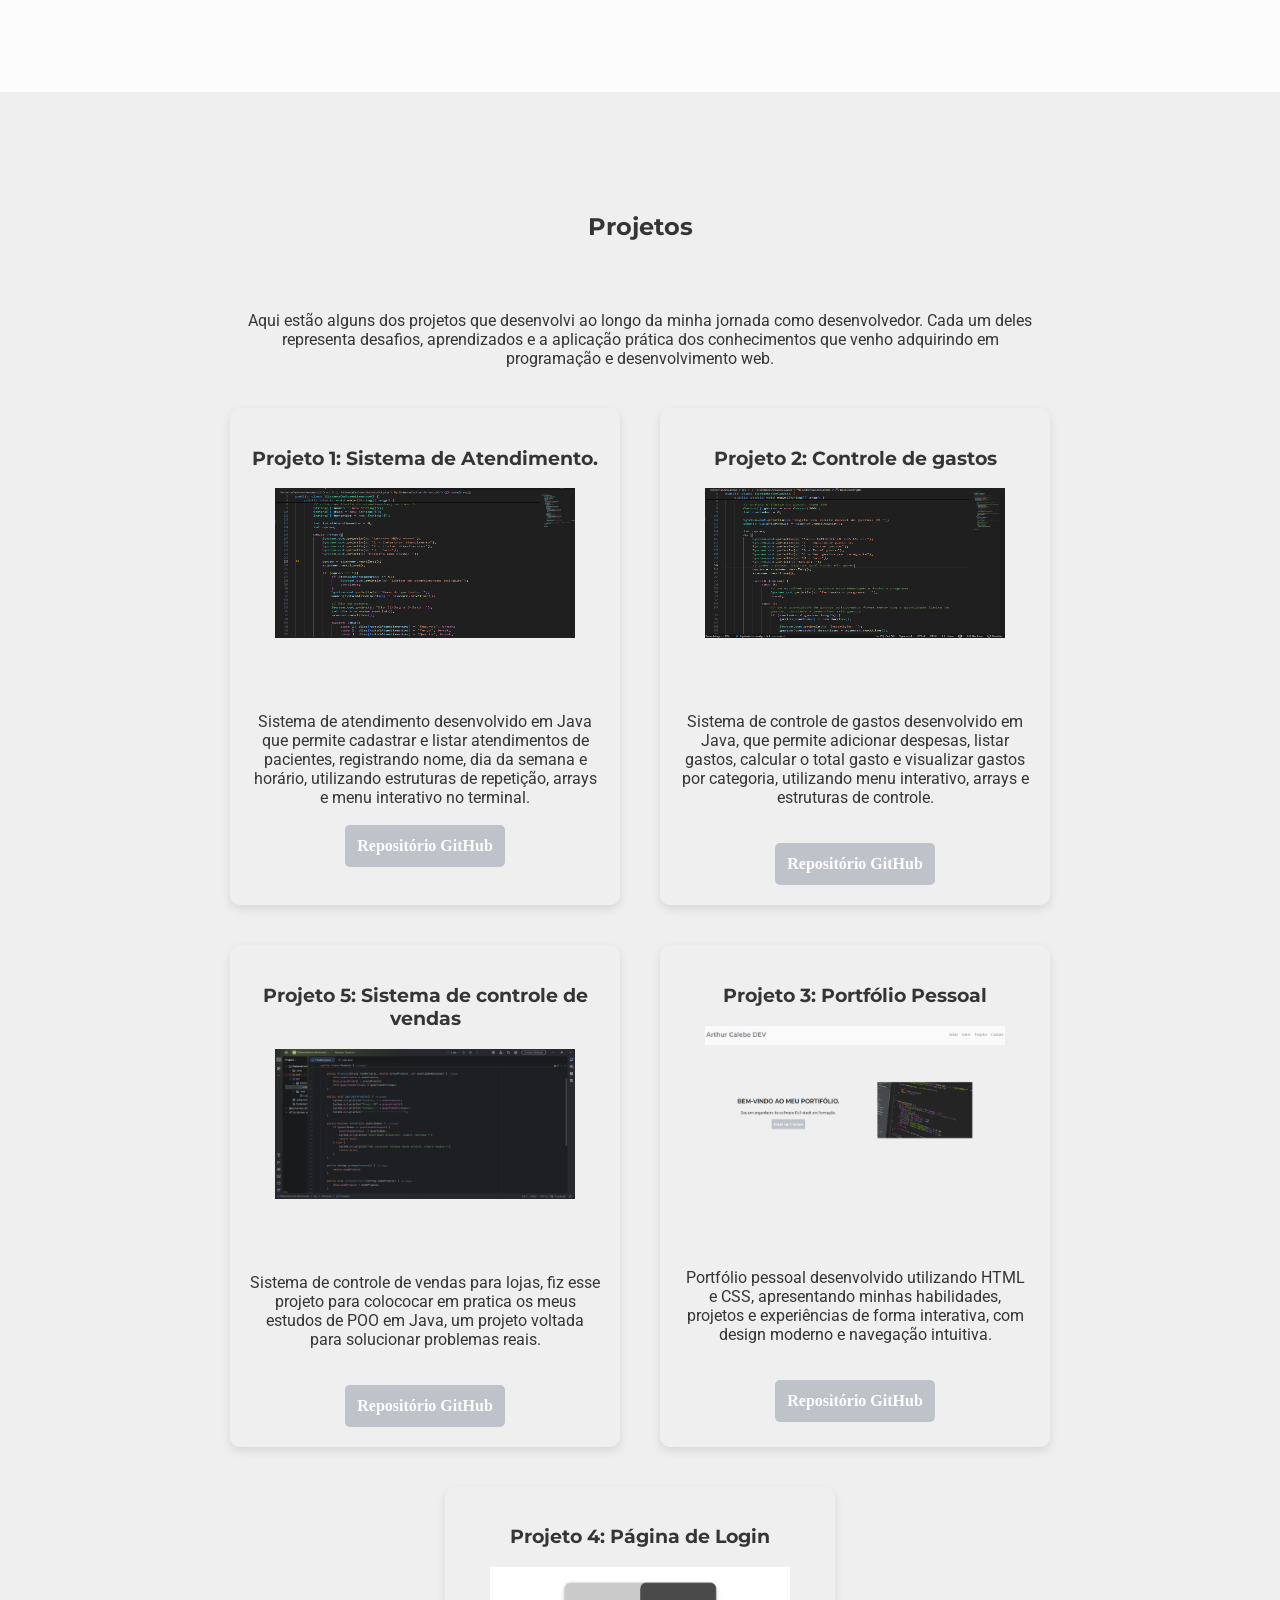
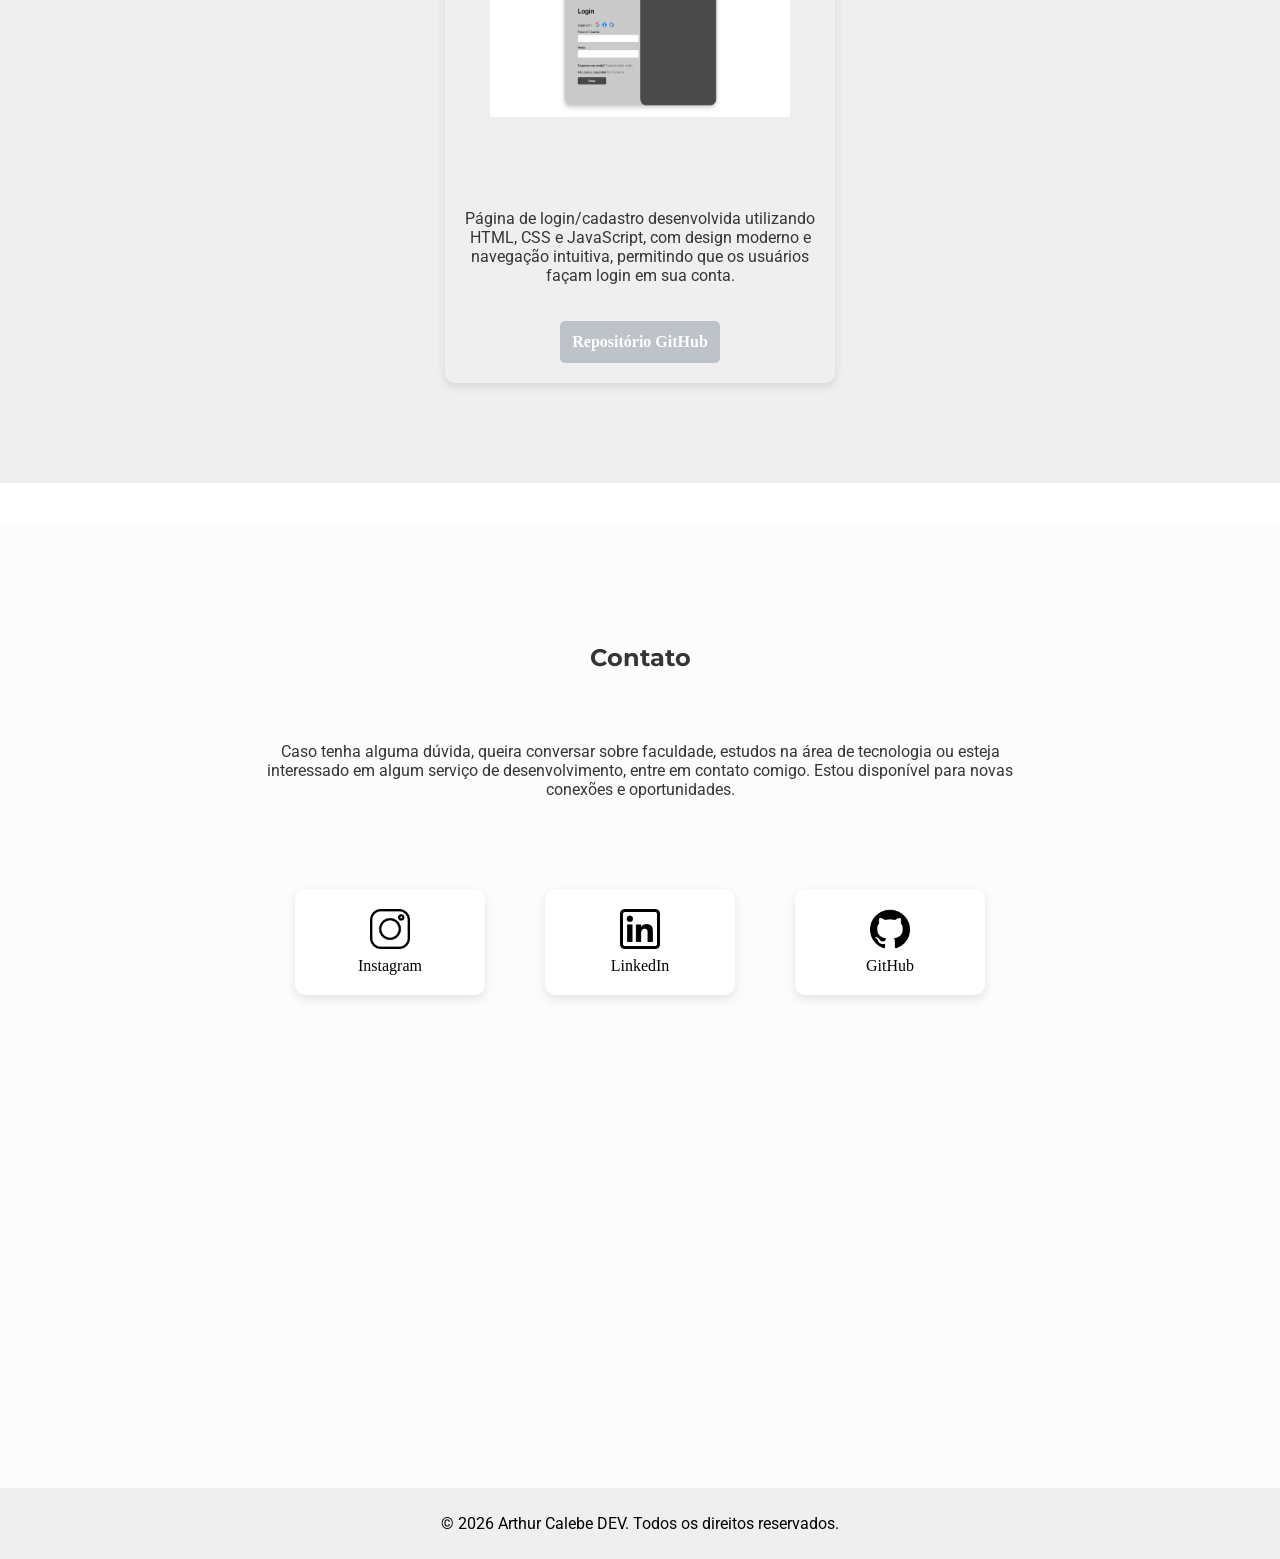
==== commit ad09bbef: "Adicionando mais um projeto e tentando melhorar a responsividade" ====
--- a/index.html
+++ b/index.html
@@ -10,7 +10,10 @@
     
     <header>
         <h1>Arthur Calebe DEV</h1>
-        <nav class="Links">
+
+        <button class="menu-hamburguer" id="menuToggle" aria-label="Abrir menu">&#9776;</button>
+
+        <nav class="Links" id="menuNav">
             <ul>
                 <li><a href="#home">Início</a></li>
                 <li><a href="#sobre">Sobre</a></li>
@@ -90,6 +93,16 @@
                 target="_blank">Repositório GitHub</a>
             </div>
 
+            <div class="sistemaDeVendas">
+                <h3>Projeto 5: Sistema de controle de vendas</h3>
+                <img src="img/Loja02.PNG" alt="Projeto 4" width="300" height="150">
+                <br>
+                <p>Sistema de controle de vendas para lojas, fiz esse projeto para colococar em pratica os meus estudos de POO em Java, um projeto voltada para solucionar problemas reais.</p>
+                <br>
+                <br>
+                <a href="https://github.com/Arthur-Calebe/SistemaControleVendas" class="btn" target="_blank">Repositório GitHub</a>
+            </div>
+            
             <div class="portifolio">
                 <h3>Projeto 3: Portfólio Pessoal</h3>
                 <img src="img/imgProjetos/Portifolioimg.PNG" alt="Projeto 3" width="300" height="150">
@@ -112,6 +125,8 @@
                 <a href="https://github.com/Arthur-Calebe/TelaDeLogin" class="btn" target="_blank">Repositório GitHub</a>
             </div>
         </div>
+
+        
     </section>
 
     <section id="contato">
@@ -142,5 +157,22 @@
     <footer>
     <p>&copy; 2026 Arthur Calebe DEV. Todos os direitos reservados.</p>
     </footer>
+
+    <script>
+        const menuToggle = document.getElementById('menuToggle');
+        const menuNav = document.getElementById('menuNav');
+
+        menuToggle.addEventListener('click', () => {
+            menuNav.classList.toggle('open');
+        });
+
+        /* Fecha o menu ao clicar em qualquer link */
+        menuNav.querySelectorAll('a').forEach(link => {
+            link.addEventListener('click', () => {
+                menuNav.classList.remove('open');
+            });
+        });
+    </script>
+
 </body>
 </html>
--- a/style.css
+++ b/style.css
@@ -15,12 +15,12 @@
 }
 
 html{
-scroll-behavior: smooth; /*faz com que sempre q você clique no link do nav a tela te leve de forma suave para a area*/
+    scroll-behavior: smooth; /*faz com que sempre q você clique no link do nav a tela te leve de forma suave para a area*/
 }
 
 header{
     color: #8d8989;
-    padding: 10px;
+    padding: 10px 20px;
     background-color: rgb(250, 250, 250);
 
     display: flex;
@@ -33,11 +33,29 @@
     z-index: 1000;/*Garantir que ele fique por cima das outras coisas*/
 }
 
+/* MENU HAMBURGUER — só aparece no mobile */
+.menu-hamburguer {
+    display: none;
+    background: none;
+    border: none;
+    font-size: 28px;
+    cursor: pointer;
+    color: #8d8989;
+    line-height: 1;
+    padding: 4px 8px;
+    transition: color 0.2s;
+}
+
+.menu-hamburguer:hover {
+    color: #353535;
+}
+
 .Links ul{
     list-style: none;
     display: flex;
     gap: 20px;
-    
+    margin: 0;
+    padding: 0;
 }
 
 .Links a{
@@ -141,6 +159,7 @@
     display: flex;
     gap: 60px;
     justify-content: center;
+    flex-wrap: wrap;
 }
 
 .redes a {
@@ -189,9 +208,10 @@
     justify-content: center;
     gap: 40px;
     margin-top: 40px;
-}
-
-.gerenciamento, .portifolio, .atendimento, .páginaLogin{
+    flex-wrap: wrap; /* já ajuda em telas médias */
+}
+
+.gerenciamento, .portifolio, .atendimento, .páginaLogin, .sistemaDeVendas{
     width: 350px;
     background: #f0efef;
     padding: 20px;
@@ -208,7 +228,7 @@
     padding-bottom: 10px;
 }
 
-.atendimento:hover, .gerenciamento:hover, .portifolio:hover, .páginaLogin:hover{
+.atendimento:hover, .gerenciamento:hover, .portifolio:hover, .páginaLogin:hover, .sistemaDeVendas:hover{
     background-color: white;
     box-shadow: 0px 4px 10px rgba(0,0,0,0.5);
     transform: translateY(-10px);
@@ -238,41 +258,193 @@
     box-shadow: 0px 4px 10px rgba(0,0,0,0.5);
 }
 
-/* RESPONSIVIDADE */
+/* ================================
+   RESPONSIVIDADE — TABLET (≤ 1024px)
+   ================================ */
+@media (max-width: 1024px) {
+
+    #home {
+        gap: 50px;
+        padding: 40px 40px;
+    }
+
+    #sobre,
+    #servicos,
+    #contato {
+        padding: 80px 40px;
+    }
+
+    .gerenciamento, .portifolio, .atendimento, .páginaLogin, .sistemaDeVendas {
+        width: 300px;
+    }
+
+    .gerenciamento img, .portifolio img, .atendimento img, .páginaLogin img, .sistemaDeVendas img {
+        width: 100%;
+        height: auto;
+    }
+}
+
+/* ================================
+   RESPONSIVIDADE — MOBILE (≤ 768px)
+   ================================ */
 @media (max-width: 768px) {
 
-    #home{
+    /* Header: hamburguer ativo */
+    header {
+        flex-wrap: wrap;
+        padding: 14px 20px;
+        gap: 0;
+    }
+
+    header h1 {
+        font-size: 18px;
+        flex: 1;
+    }
+
+    .menu-hamburguer {
+        display: block;
+    }
+
+    /* Nav fechado por padrão no mobile */
+    .Links {
+        display: none;
+        width: 100%;
+        order: 3;
+        background-color: rgb(250, 250, 250);
+        border-top: 1px solid #e5e5e5;
+        padding: 10px 0;
+    }
+
+    /* Nav aberto via JS */
+    .Links.open {
+        display: block;
+    }
+
+    .Links ul {
         flex-direction: column;
-        gap: 40px;
+        gap: 0;
+        align-items: center;
+    }
+
+    .Links ul li {
+        width: 100%;
+        text-align: center;
+        padding: 12px 0;
+        border-bottom: 1px solid #f0f0f0;
+    }
+
+    .Links ul li:last-child {
+        border-bottom: none;
+    }
+
+    .Links a {
+        font-size: 17px;
+    }
+
+    /* Seção home */
+    #home {
+        flex-direction: column;
+        gap: 32px;
         text-align: center;
         padding: 40px 20px;
         align-items: center;
-    }
-
-    .img-home{
+        min-height: auto;
+    }
+
+    .content {
+        max-width: 100%;
+    }
+
+    .img-home {
         display: flex;
         justify-content: center;
     }
 
     .img-home img {
         width: 100%;
-        max-width: 350px;
+        max-width: 340px;
         height: auto;
     }
 
-    #projetos{
+    /* Seções internas */
+    #sobre,
+    #servicos,
+    #contato {
+        padding: 60px 20px;
+        min-height: auto;
+        margin-top: 0;
+    }
+
+    #sobre p,
+    #servicos p,
+    #contato p {
+        margin-top: 30px;
+        font-size: 15px;
+    }
+
+    /* Projetos */
+    #projetos {
         flex-direction: column;
         align-items: center;
-    }
-
-    .redes{
+        gap: 24px;
+    }
+
+    .gerenciamento, .portifolio, .atendimento, .páginaLogin, .sistemaDeVendas {
+        width: 100%;
+        max-width: 400px;
+    }
+
+    .gerenciamento img, .portifolio img, .atendimento img, .páginaLogin img, .sistemaDeVendas img {
+        width: 100%;
+        height: auto;
+    }
+
+    /* Redes sociais */
+    .redes {
         flex-direction: column;
         align-items: center;
-    }
-
-    header{
-        flex-direction: column;
-        gap: 10px;
-    }
-
+        gap: 20px;
+    }
+
+    .caixa-insta, .caixa-linkedin, .caixa-github {
+        margin-top: 20px;
+        width: 180px;
+    }
+
+    /* Tecnologias */
+    .tecnologias {
+        gap: 20px;
+    }
+
+    .Java, .css, .html, .Python, .JavaScript {
+        width: 120px;
+        padding: 15px;
+    }
+}
+
+/* ================================
+   RESPONSIVIDADE — MOBILE PEQUENO (≤ 400px)
+   ================================ */
+@media (max-width: 400px) {
+
+    header h1 {
+        font-size: 15px;
+    }
+
+    #home h2 {
+        font-size: 20px;
+    }
+
+    #home p {
+        font-size: 15px;
+    }
+
+    .Java, .css, .html, .Python, .JavaScript {
+        width: 100px;
+        padding: 12px;
+    }
+
+    .gerenciamento, .portifolio, .atendimento, .páginaLogin, .sistemaDeVendas {
+        max-width: 100%;
+    }
 }
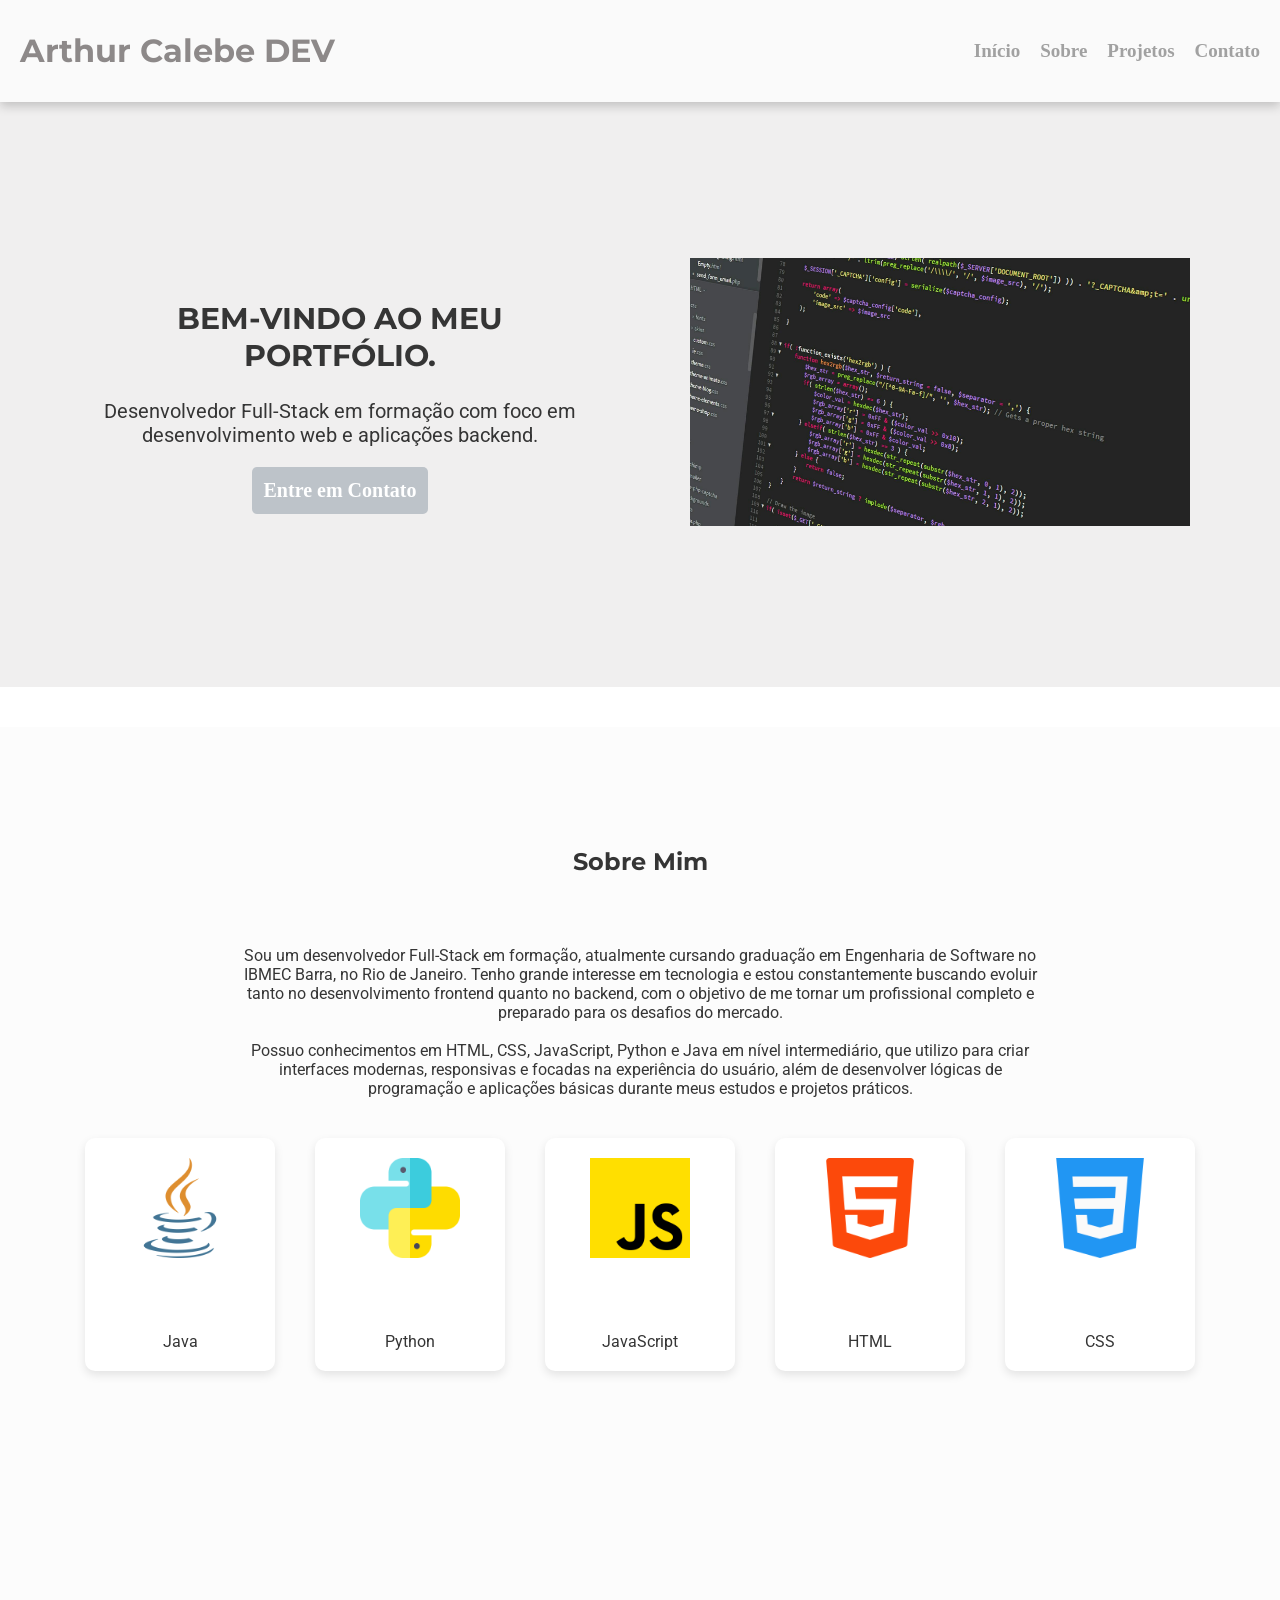
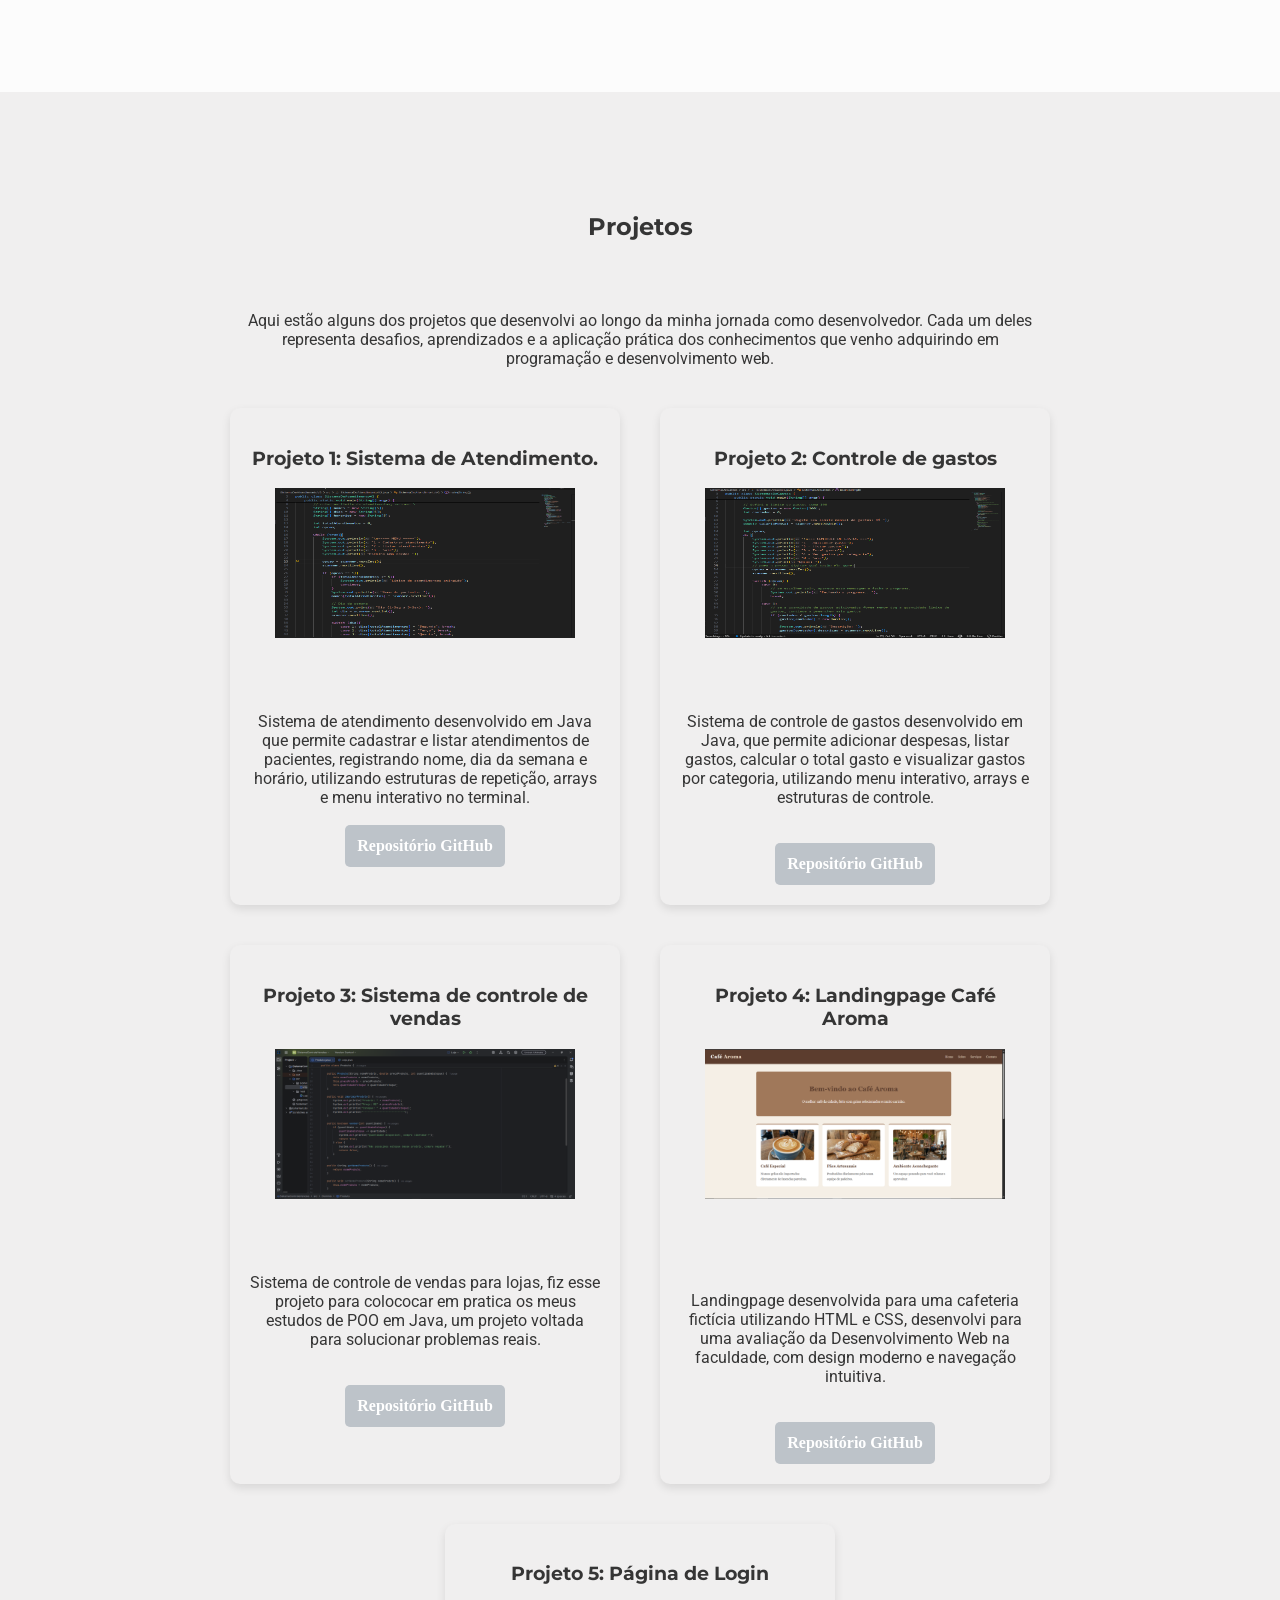
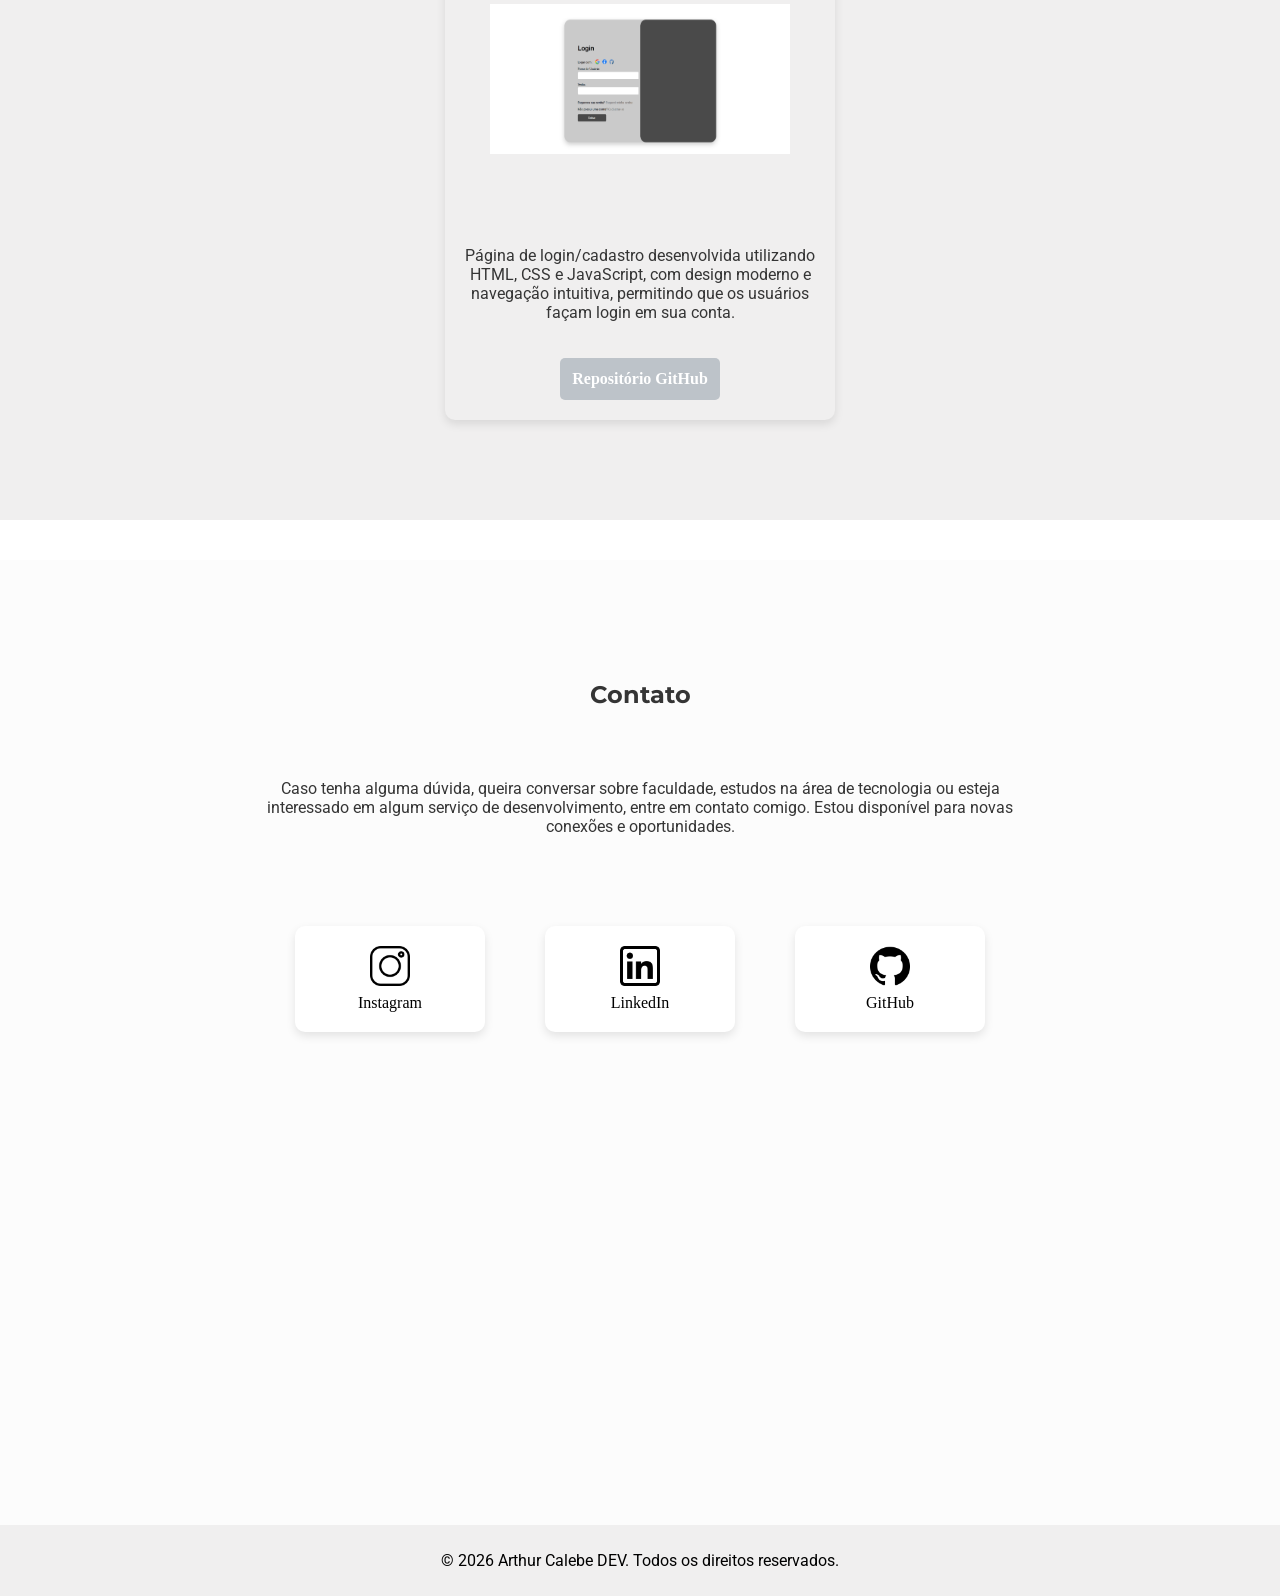
==== commit afaacdb4: "colocando mais um projeto" ====
--- a/index.html
+++ b/index.html
@@ -31,7 +31,7 @@
         </div>
 
         <div class="img-home">
-            <img src="img/pexels-pixabay-270348.jpg" alt="Alunos trabalhando em grupo de estudo" width="500">
+            <img src="img/pexels-pixabay-270348.jpg" alt="Código no computador" width="500">
         </div>
     </section>
 
@@ -94,7 +94,7 @@
             </div>
 
             <div class="sistemaDeVendas">
-                <h3>Projeto 5: Sistema de controle de vendas</h3>
+                <h3>Projeto 3: Sistema de controle de vendas</h3>
                 <img src="img/Loja02.PNG" alt="Projeto 4" width="300" height="150">
                 <br>
                 <p>Sistema de controle de vendas para lojas, fiz esse projeto para colococar em pratica os meus estudos de POO em Java, um projeto voltada para solucionar problemas reais.</p>
@@ -103,19 +103,19 @@
                 <a href="https://github.com/Arthur-Calebe/SistemaControleVendas" class="btn" target="_blank">Repositório GitHub</a>
             </div>
             
-            <div class="portifolio">
-                <h3>Projeto 3: Portfólio Pessoal</h3>
-                <img src="img/imgProjetos/Portifolioimg.PNG" alt="Projeto 3" width="300" height="150">
+            <div class="cafeAroma">
+                <h3>Projeto 4: Landingpage Café Aroma</h3>
+                <img src="img/imgProjetos/homeCadeAroma.PNG" alt="Projeto 3" width="300" height="150">
                 <br>
                 <br>
-                <p>Portfólio pessoal desenvolvido utilizando HTML e CSS, apresentando minhas habilidades, projetos e experiências de forma interativa, com design moderno e navegação intuitiva.</p>
+                <p>Landingpage desenvolvida para uma cafeteria fictícia utilizando HTML e CSS, desenvolvi para uma avaliação da Desenvolvimento Web na faculdade, com design moderno e navegação intuitiva.</p>
                 <br>
                 <br>
-                <a href="https://github.com/Arthur-Calebe/Landingpage" class="btn" target="_blank">Repositório GitHub</a>
+                <a href="https://github.com/Arthur-Calebe/Cafe--Aroma" class="btn" target="_blank">Repositório GitHub</a>
             </div>
 
             <div class="páginaLogin">
-                <h3>Projeto 4: Página de Login</h3>
+                <h3>Projeto 5: Página de Login</h3>
                 <img src="img/imgProjetos/ProjetoLogin.PNG" alt="Projeto 4" width="300" height="150">
                 <br>
                 <br>
--- a/style.css
+++ b/style.css
@@ -211,7 +211,7 @@
     flex-wrap: wrap; /* já ajuda em telas médias */
 }
 
-.gerenciamento, .portifolio, .atendimento, .páginaLogin, .sistemaDeVendas{
+.gerenciamento, .cafeAroma, .atendimento, .páginaLogin, .sistemaDeVendas{
     width: 350px;
     background: #f0efef;
     padding: 20px;
@@ -228,7 +228,7 @@
     padding-bottom: 10px;
 }
 
-.atendimento:hover, .gerenciamento:hover, .portifolio:hover, .páginaLogin:hover, .sistemaDeVendas:hover{
+.atendimento:hover, .gerenciamento:hover, .cafeAroma:hover, .páginaLogin:hover, .sistemaDeVendas:hover{
     background-color: white;
     box-shadow: 0px 4px 10px rgba(0,0,0,0.5);
     transform: translateY(-10px);
@@ -274,11 +274,11 @@
         padding: 80px 40px;
     }
 
-    .gerenciamento, .portifolio, .atendimento, .páginaLogin, .sistemaDeVendas {
+    .gerenciamento, .cafeAroma, .atendimento, .páginaLogin, .sistemaDeVendas {
         width: 300px;
     }
 
-    .gerenciamento img, .portifolio img, .atendimento img, .páginaLogin img, .sistemaDeVendas img {
+    .gerenciamento img, .cafeAroma img, .atendimento img, .páginaLogin img, .sistemaDeVendas img {
         width: 100%;
         height: auto;
     }
@@ -389,12 +389,12 @@
         gap: 24px;
     }
 
-    .gerenciamento, .portifolio, .atendimento, .páginaLogin, .sistemaDeVendas {
+    .gerenciamento, .cafeAroma, .atendimento, .páginaLogin, .sistemaDeVendas {
         width: 100%;
         max-width: 400px;
     }
 
-    .gerenciamento img, .portifolio img, .atendimento img, .páginaLogin img, .sistemaDeVendas img {
+    .gerenciamento img, .cafeAroma img, .atendimento img, .páginaLogin img, .sistemaDeVendas img {
         width: 100%;
         height: auto;
     }
@@ -444,7 +444,7 @@
         padding: 12px;
     }
 
-    .gerenciamento, .portifolio, .atendimento, .páginaLogin, .sistemaDeVendas {
+    .gerenciamento, .cafeAroma, .atendimento, .páginaLogin, .sistemaDeVendas {
         max-width: 100%;
     }
 }
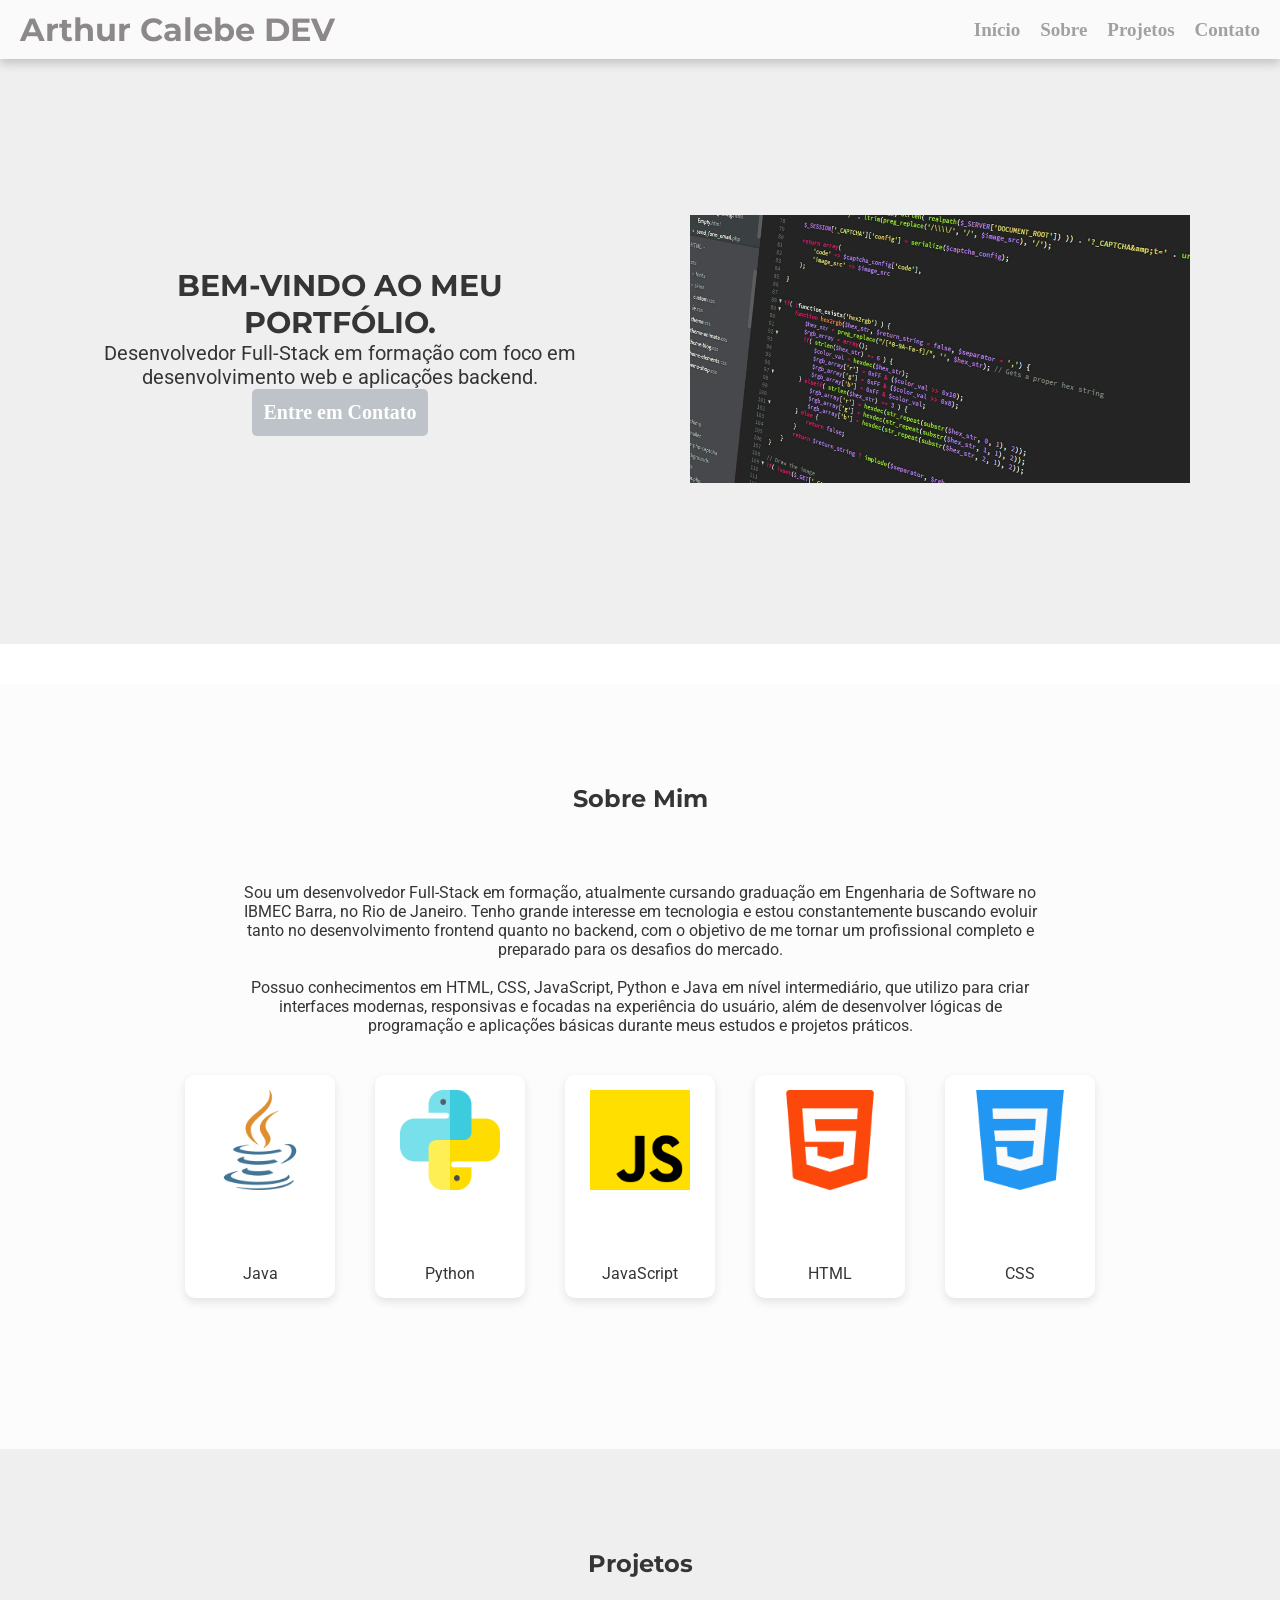
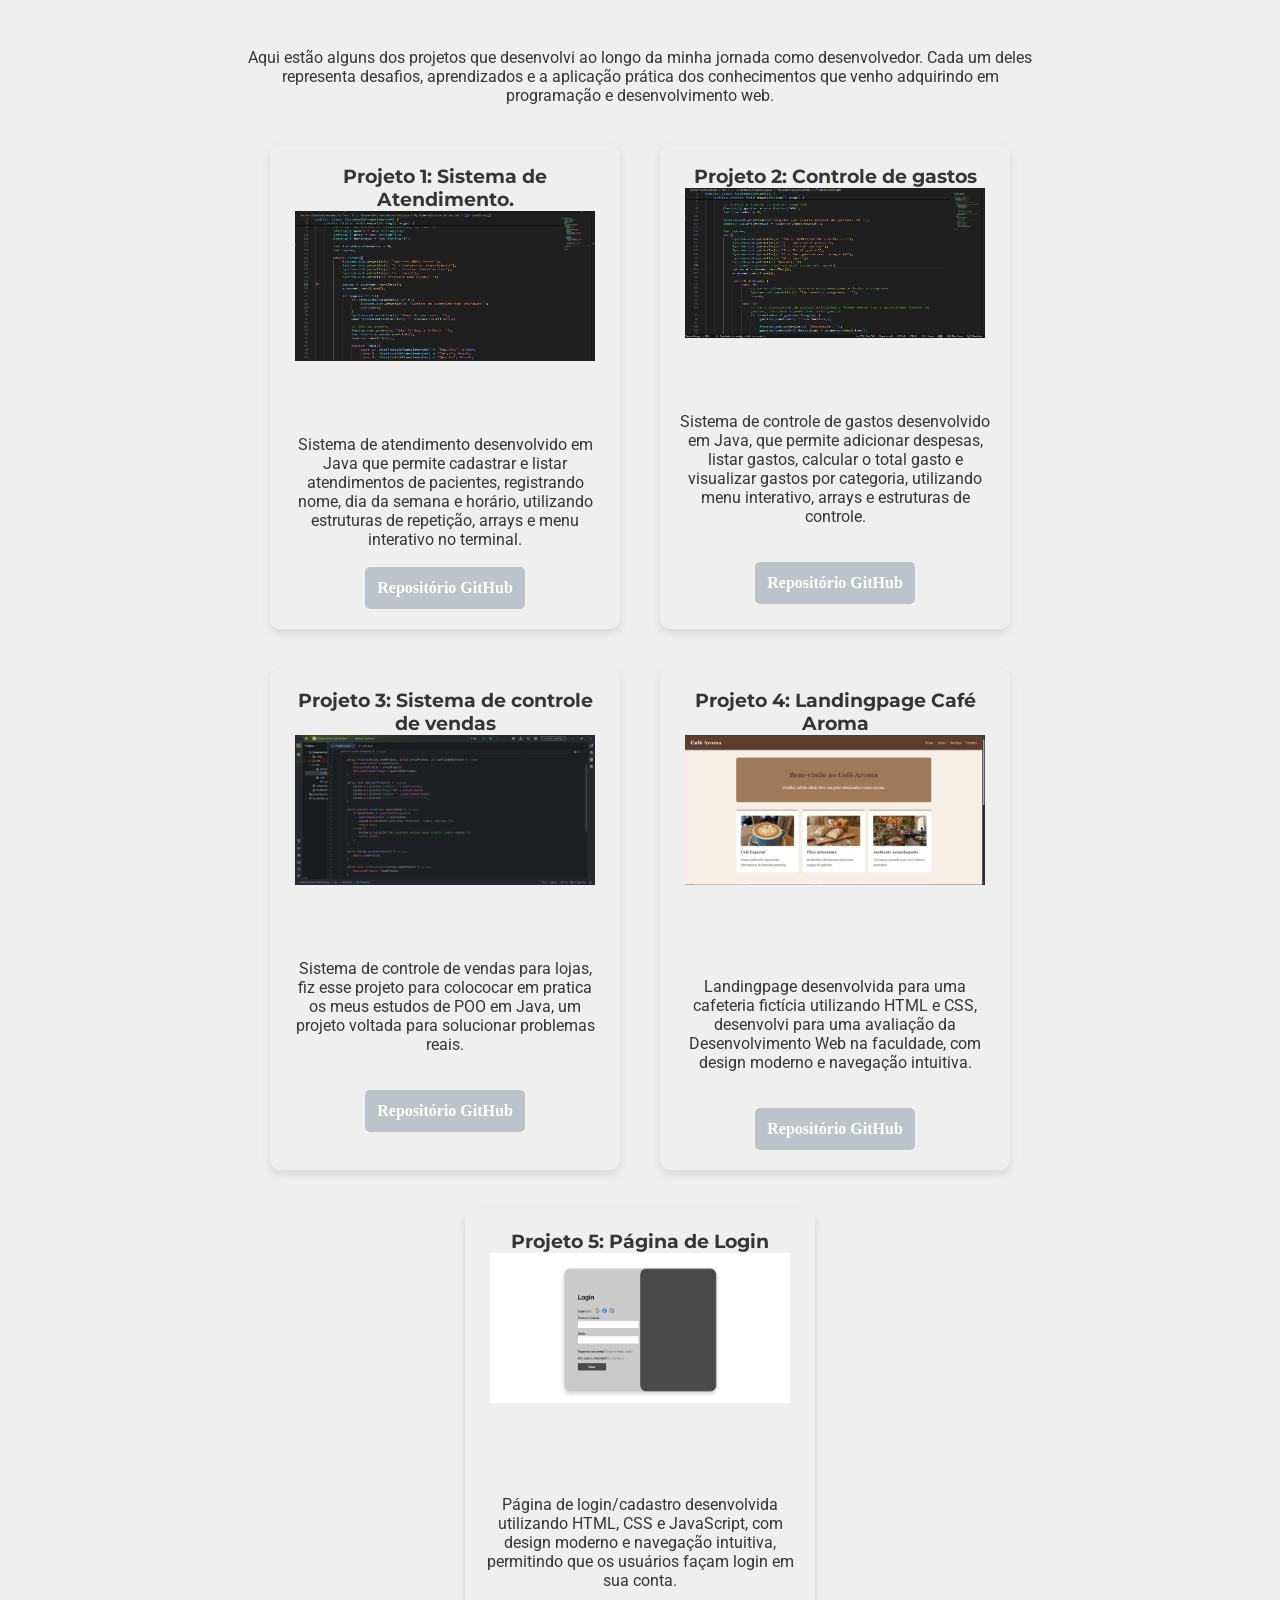
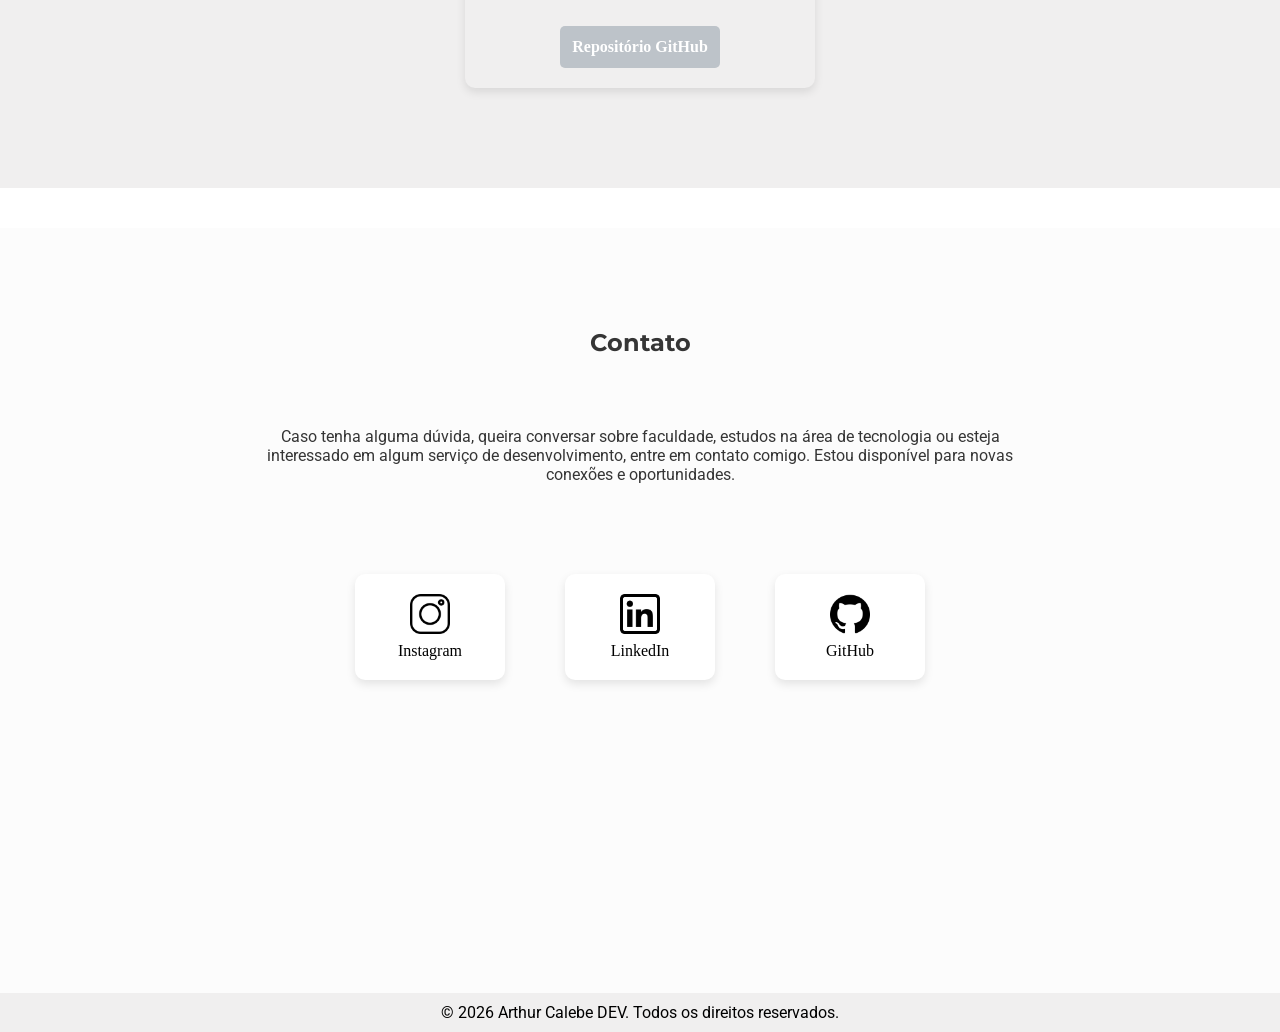
==== commit 3e97d2a6: "refactor(ui): consolidate individual card classes into a single reusable class" ====
--- a/index.html
+++ b/index.html
@@ -43,27 +43,27 @@
         Possuo conhecimentos em HTML, CSS, JavaScript, Python e Java em nível intermediário, que utilizo para criar interfaces modernas, responsivas e focadas na experiência do usuário, além de desenvolver lógicas de programação e aplicações básicas durante meus estudos e projetos práticos.
         </p>
         <div class="tecnologias">
-        <div class="Java">
+        <div class="card-skill">
             <img src="img/java.png" alt="Logo Java" width="100">
             <p>Java</p>
         </div>
 
-        <div class="Python">
+        <div class="card-skill">
             <img src="img/python.png" alt="Logo Python" width="100">
             <p>Python</p>
         </div>
 
-        <div class="JavaScript">
+        <div class="card-skill">
             <img src="img/js.png" alt="Logo JavaScript" width="100">
             <p>JavaScript</p>
         </div>
 
-        <div class="html">
+        <div class="card-skill">
             <img src="img/html-5.png" alt="Logo HTML" width="100">
             <p>HTML</p>
         </div>
 
-        <div class="css">
+        <div class="card-skill">
             <img src="img/css-3.png" alt="Logo CSS" width="100">
             <p>CSS</p>
         </div>
--- a/style.css
+++ b/style.css
@@ -10,8 +10,10 @@
     font-family: 'Roboto', sans-serif;
 }
 
-body{
+*{
     margin: 0px;
+    padding: 0px;
+    box-sizing: border-box;
 }
 
 html{
@@ -193,9 +195,9 @@
     margin-top: 40px;
 }
 
-.Java, .css, .html, .Python, .JavaScript{
+.card-skill{
     background-color: white;
-    padding: 20px;
+    padding: 15px;
     width: 150px;
     text-align: center;
     border-radius: 10px;
